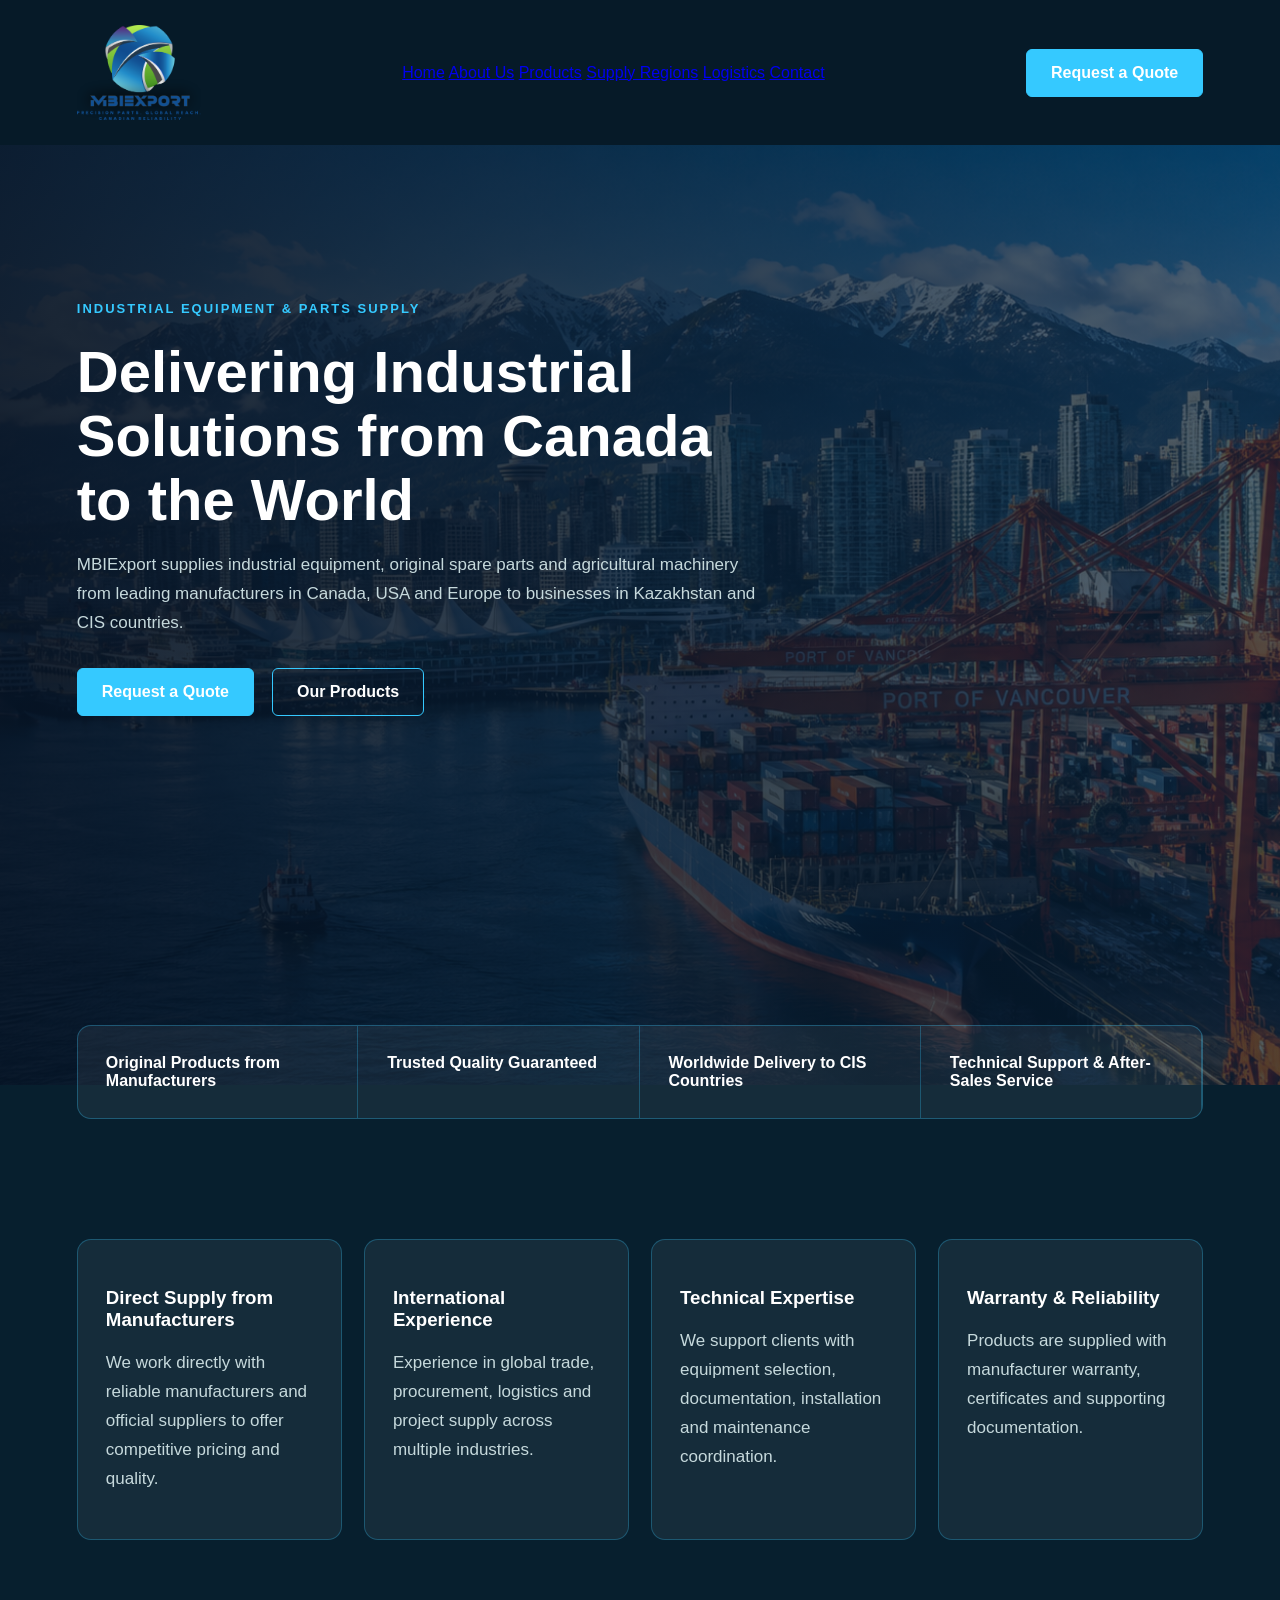
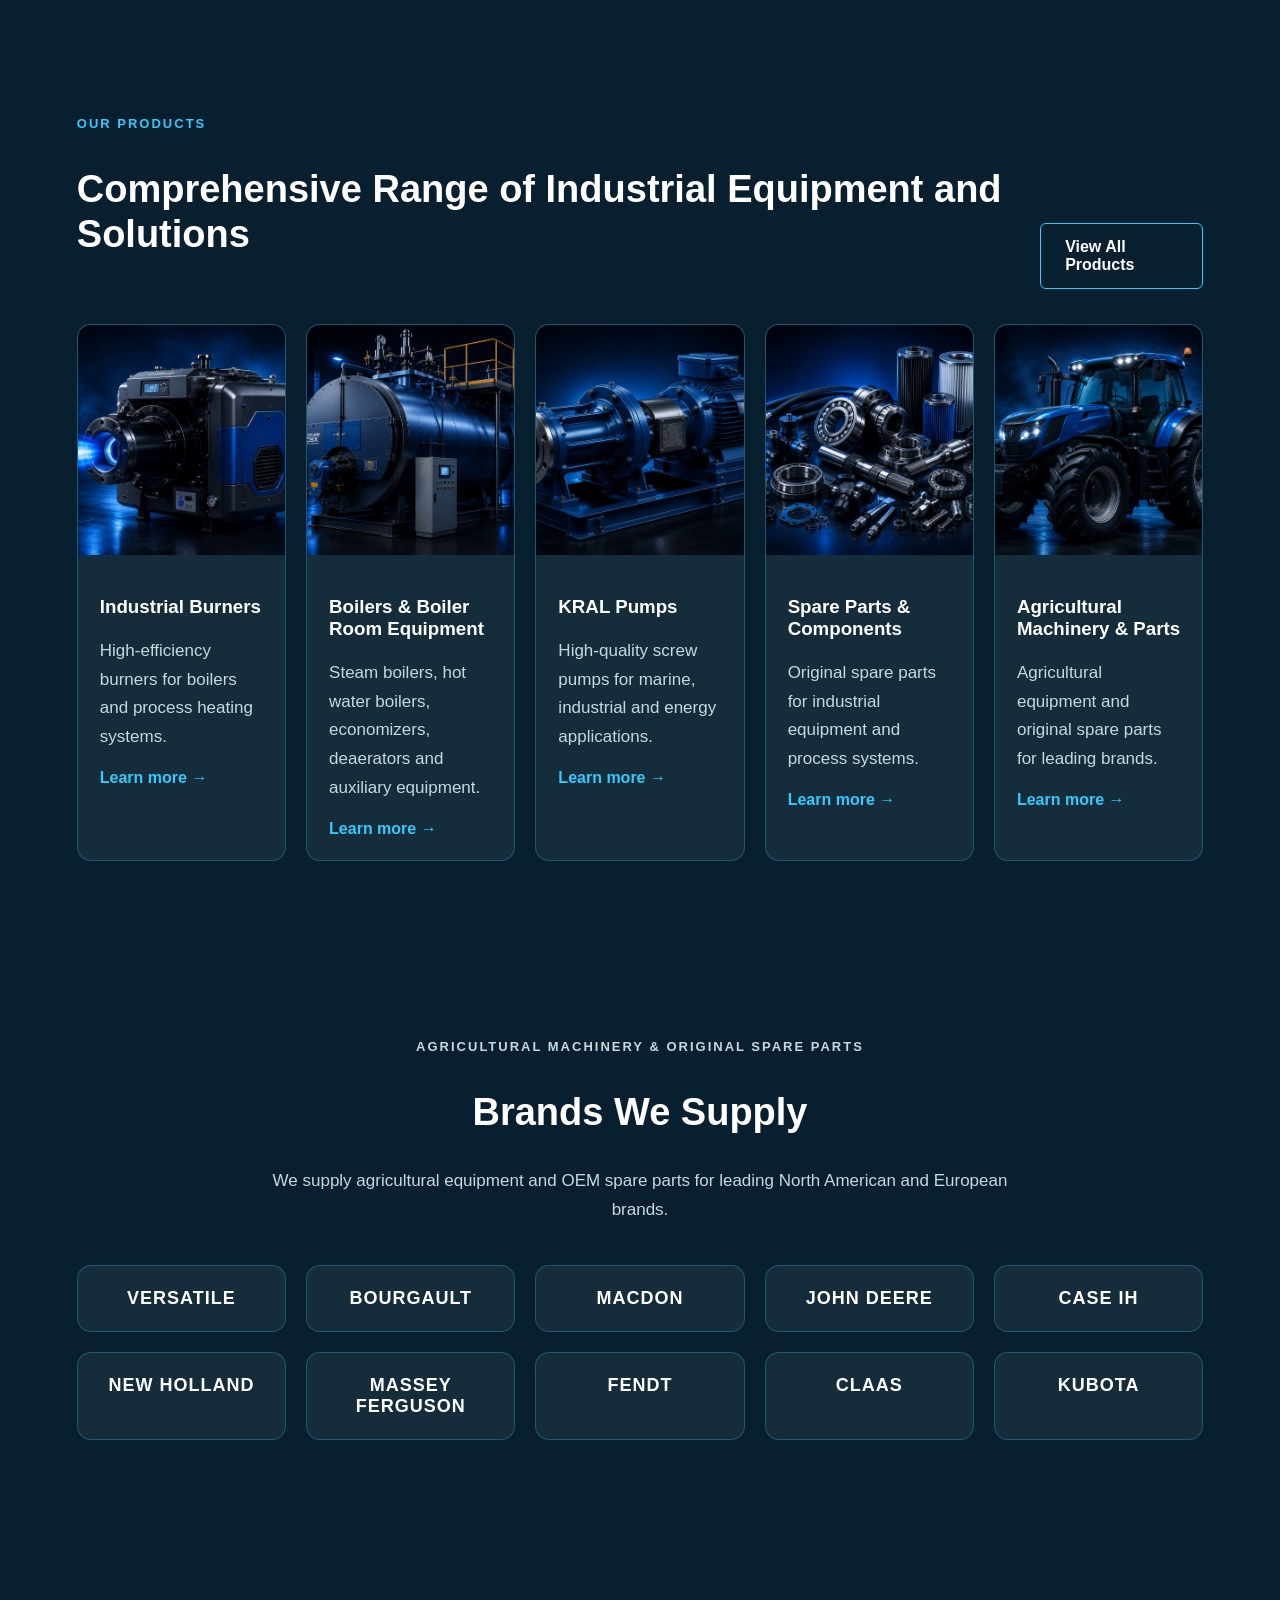
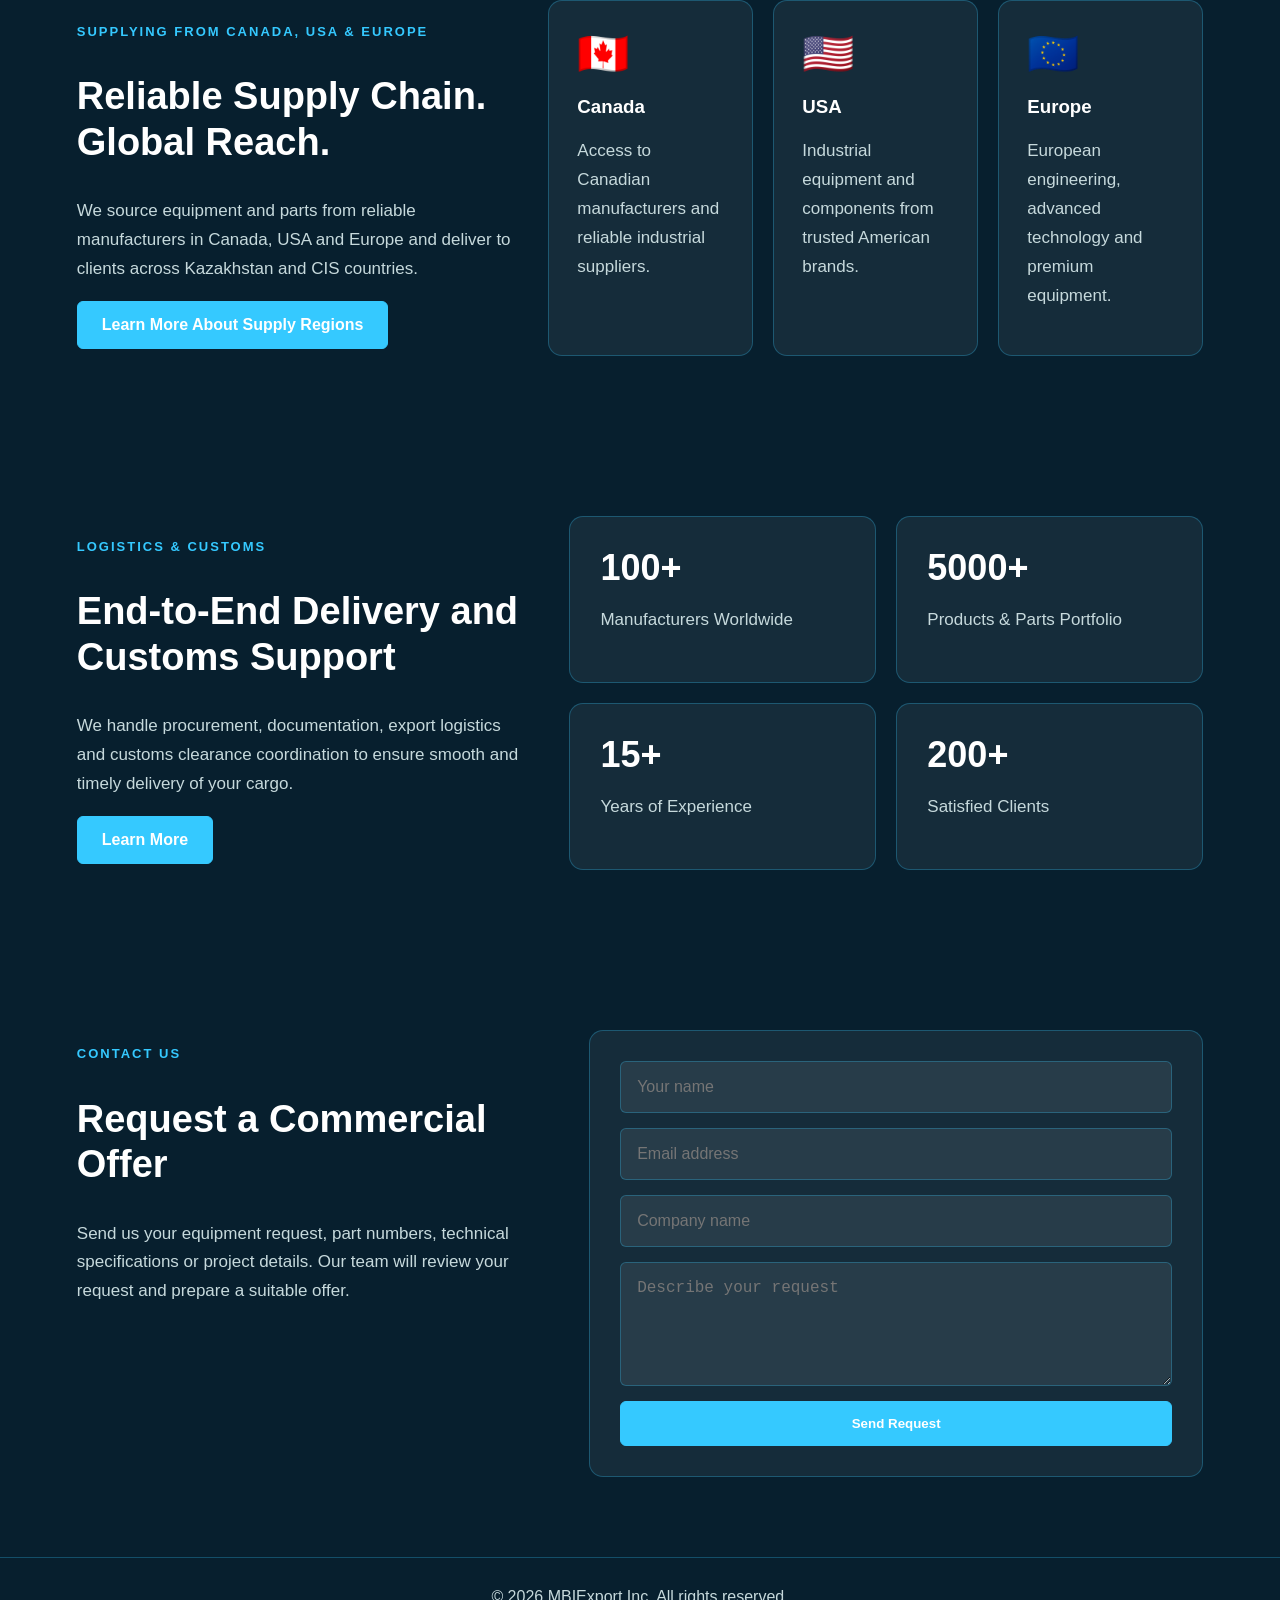
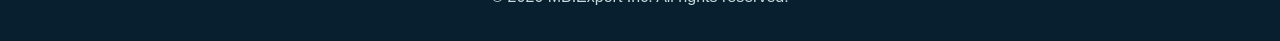
==== index.html @ 3929a017 "Update index.html" ====
<!DOCTYPE html>
<html lang="en">
<head>
  <meta charset="UTF-8" />
  <meta name="viewport" content="width=device-width, initial-scale=1.0" />
  <title>MBIExport | Industrial Equipment & Parts Supply</title>

  <style>
    body {
      margin: 0;
      font-family: Arial, sans-serif;
      background: #071F2E;
      color: white;
    }

    header {
      display: flex;
      justify-content: space-between;
      align-items: center;
      padding: 25px 6%;
      background: #061A28;
      position: sticky;
      top: 0;
      z-index: 10;
    }

    .logo {
      font-size: 26px;
      font-weight: bold;
      color: white;
      text-decoration: none;
    }

   .logo {
  display: flex;
  align-items: center;
  text-decoration: none;
}

.logo img {
  height: 95px;
  width: auto;
  display: block;
  transition: 0.3s ease;
}

.logo img:hover {
  transform: scale(1.03);
}

    nav a:hover {
      color: #35C9FF;
    }

    .btn {
      background: #35C9FF;
      color: white;
      padding: 14px 24px;
      border-radius: 6px;
      text-decoration: none;
      font-weight: bold;
      display: inline-block;
      border: 1px solid #35C9FF;
    }

    .btn-outline {
      background: transparent;
    }

    .hero {
      min-height: 720px;
      padding: 140px 6% 80px;
      background:
        linear-gradient(90deg, rgba(5,18,35,0.92), rgba(7,36,62,0.68)),
        url("vancouver-port.png");
      background-size: cover;
      background-position: center;
    }

    .hero-content {
      max-width: 680px;
    }

    .eyebrow {
      color: #35C9FF;
      text-transform: uppercase;
      letter-spacing: 2px;
      font-size: 13px;
      font-weight: bold;
    }

    h1 {
      font-size: 58px;
      line-height: 1.1;
      margin: 20px 0;
    }

    h2 {
      font-size: 38px;
      line-height: 1.2;
    }

    p {
      color: #c6d9dc;
      font-size: 17px;
      line-height: 1.7;
    }

    .hero-actions {
      margin-top: 30px;
      display: flex;
      gap: 18px;
    }

    .section {
      padding: 80px 6%;
      max-width: 1280px;
      margin: auto;
    }

    .trust-bar {
      display: grid;
      grid-template-columns: repeat(4, 1fr);
      gap: 1px;
      margin: -60px 6% 40px;
      border: 1px solid rgba(53,201,255,0.30);
      border-radius: 14px;
      overflow: hidden;
      background: rgba(255,255,255,0.06);
    }

    .trust-item {
      padding: 28px;
      font-weight: bold;
      border-right: 1px solid rgba(53,201,255,0.28);
    }

    .features {
      display: grid;
      grid-template-columns: repeat(4, 1fr);
      gap: 22px;
    }

    .card {
      background: rgba(255,255,255,0.06);
      border: 1px solid rgba(53,201,255,0.28);
      border-radius: 14px;
      padding: 28px;
    }

    .section-head {
      display: flex;
      justify-content: space-between;
      gap: 30px;
      align-items: end;
      margin-bottom: 35px;
    }

    .products {
      display: grid;
      grid-template-columns: repeat(5, 1fr);
      gap: 20px;
    }

    .product-card {
      background: rgba(255,255,255,0.06);
      border: 1px solid rgba(53,201,255,0.28);
      border-radius: 14px;
      overflow: hidden;
      transition: 0.35s ease;
    }

    .product-card:hover {
      transform: translateY(-8px);
      border-color: #35C9FF;
      box-shadow: 0 25px 60px rgba(53,201,255,0.18);
    }

    .product-card img {
      width: 100%;
      height: 230px;
      object-fit: cover;
      display: block;
      transition: 0.45s ease;
    }

    .product-card:hover img {
      transform: scale(1.05);
    }

    .product-card div {
      padding: 22px;
    }

    .product-card a {
      color: #35C9FF;
      text-decoration: none;
      font-weight: bold;
    }

    .supply {
      display: grid;
      grid-template-columns: 1fr 1.5fr;
      gap: 35px;
      align-items: center;
    }

    .regions {
      display: grid;
      grid-template-columns: repeat(3, 1fr);
      gap: 20px;
    }

    .region-card {
      min-height: 220px;
      background: rgba(255,255,255,0.06);
      border: 1px solid rgba(53,201,255,0.28);
      border-radius: 14px;
      padding: 28px;
    }

    .region-card span {
      font-size: 42px;
    }

    .logistics {
      display: grid;
      grid-template-columns: 1fr 1.4fr;
      gap: 40px;
      align-items: center;
    }

    .stats {
      display: grid;
      grid-template-columns: repeat(2, 1fr);
      gap: 20px;
    }

    .stats div {
      background: rgba(255,255,255,0.06);
      border: 1px solid rgba(53,201,255,0.28);
      border-radius: 14px;
      padding: 30px;
    }

    .stats strong {
      display: block;
      font-size: 36px;
      color: white;
    }

    .contact {
      display: grid;
      grid-template-columns: 1fr 1.3fr;
      gap: 40px;
    }

    form {
      background: rgba(255,255,255,0.06);
      border: 1px solid rgba(53,201,255,0.28);
      border-radius: 14px;
      padding: 30px;
      display: grid;
      gap: 15px;
    }

    input, textarea {
      width: 100%;
      padding: 16px;
      border-radius: 6px;
      border: 1px solid rgba(53,201,255,0.28);
      background: rgba(255,255,255,0.08);
      color: white;
      font-size: 16px;
      box-sizing: border-box;
    }

    footer {
      text-align: center;
      padding: 30px;
      border-top: 1px solid rgba(53,201,255,0.28);
      color: #c6d9dc;
    }


    /* Brands We Supply */
    .brands {
      text-align: center;
    }

    .brands p {
      max-width: 760px;
      margin: 15px auto 0;
      color: #c6d9dc;
    }

    .brand-grid {
      margin-top: 40px;
      display: grid;
      grid-template-columns: repeat(5, 1fr);
      gap: 20px;
    }

    .brand-item {
      padding: 22px;
      background: rgba(255,255,255,0.06);
      border: 1px solid rgba(53,201,255,0.28);
      border-radius: 14px;
      color: #ffffff;
      font-weight: bold;
      font-size: 18px;
      letter-spacing: 1px;
      transition: 0.3s ease;
    }

    .brand-item:hover {
      transform: translateY(-6px);
      border-color: #35C9FF;
      box-shadow: 0 15px 35px rgba(53,201,255,0.18);
    }

    @media (max-width: 1000px) {
      nav {
        display: none;
      }

      .trust-bar,
      .features,
      .products,
      .regions,
      .supply,
      .logistics,
      .contact,
      .brand-grid {
        grid-template-columns: 1fr;
      }

      h1 {
        font-size: 42px;
      }

      .section-head {
        display: block;
      }
    }
  </style>
</head>

<body>

<header>
  <a class="logo" href="#">
    <img src="logo.png" alt="MBIExport Logo">
  </a>

  <nav>
    <a href="#home">Home</a>
    <a href="#about">About Us</a>
    <a href="#products">Products</a>
    <a href="#supply">Supply Regions</a>
    <a href="#logistics">Logistics</a>
    <a href="#contact">Contact</a>
  </nav>

  <a class="btn" href="#contact">Request a Quote</a>
</header>

<section id="home" class="hero">
  <div class="hero-content">
    <p class="eyebrow">Industrial Equipment & Parts Supply</p>
    <h1>Delivering Industrial Solutions from Canada to the World</h1>
    <p>
      MBIExport supplies industrial equipment, original spare parts and agricultural machinery
      from leading manufacturers in Canada, USA and Europe to businesses in Kazakhstan and CIS countries.
    </p>

    <div class="hero-actions">
      <a class="btn" href="#contact">Request a Quote</a>
      <a class="btn btn-outline" href="#products">Our Products</a>
    </div>
  </div>
</section>

<div class="trust-bar">
  <div class="trust-item">Original Products from Manufacturers</div>
  <div class="trust-item">Trusted Quality Guaranteed</div>
  <div class="trust-item">Worldwide Delivery to CIS Countries</div>
  <div class="trust-item">Technical Support & After-Sales Service</div>
</div>

<section id="about" class="section features">
  <div class="card">
    <h3>Direct Supply from Manufacturers</h3>
    <p>We work directly with reliable manufacturers and official suppliers to offer competitive pricing and quality.</p>
  </div>

  <div class="card">
    <h3>International Experience</h3>
    <p>Experience in global trade, procurement, logistics and project supply across multiple industries.</p>
  </div>

  <div class="card">
    <h3>Technical Expertise</h3>
    <p>We support clients with equipment selection, documentation, installation and maintenance coordination.</p>
  </div>

  <div class="card">
    <h3>Warranty & Reliability</h3>
    <p>Products are supplied with manufacturer warranty, certificates and supporting documentation.</p>
  </div>
</section>

<section id="products" class="section">
  <div class="section-head">
    <div>
      <p class="eyebrow">Our Products</p>
      <h2>Comprehensive Range of Industrial Equipment and Solutions</h2>
    </div>
    <a class="btn btn-outline" href="#contact">View All Products</a>
  </div>

  <div class="products">
    <div class="product-card">
      <img src="burners.png" alt="Industrial Burners">
      <div>
        <h3>Industrial Burners</h3>
        <p>High-efficiency burners for boilers and process heating systems.</p>
        <a href="#contact">Learn more →</a>
      </div>
    </div>

    <div class="product-card">
      <img src="boilers.png" alt="Boilers and Boiler Room Equipment">
      <div>
        <h3>Boilers & Boiler Room Equipment</h3>
        <p>Steam boilers, hot water boilers, economizers, deaerators and auxiliary equipment.</p>
        <a href="#contact">Learn more →</a>
      </div>
    </div>

    <div class="product-card">
      <img src="kral-pumps.png" alt="KRAL Pumps">
      <div>
        <h3>KRAL Pumps</h3>
        <p>High-quality screw pumps for marine, industrial and energy applications.</p>
        <a href="#contact">Learn more →</a>
      </div>
    </div>

    <div class="product-card">
      <img src="spare-parts.png" alt="Spare Parts and Components">
      <div>
        <h3>Spare Parts & Components</h3>
        <p>Original spare parts for industrial equipment and process systems.</p>
        <a href="#contact">Learn more →</a>
      </div>
    </div>

    <div class="product-card">
      <img src="agriculture.png" alt="Agricultural Machinery and Parts">
      <div>
        <h3>Agricultural Machinery & Parts</h3>
        <p>Agricultural equipment and original spare parts for leading brands.</p>
        <a href="#contact">Learn more →</a>
      </div>
    </div>
  </div>
</section>


<section class="section brands" id="brands">
  <p class="eyebrow">Agricultural Machinery & Original Spare Parts</p>
  <h2>Brands We Supply</h2>
  <p>
    We supply agricultural equipment and OEM spare parts for leading North American and European brands.
  </p>

  <div class="brand-grid">
    <div class="brand-item">VERSATILE</div>
    <div class="brand-item">BOURGAULT</div>
    <div class="brand-item">MACDON</div>
    <div class="brand-item">JOHN DEERE</div>
    <div class="brand-item">CASE IH</div>
    <div class="brand-item">NEW HOLLAND</div>
    <div class="brand-item">MASSEY FERGUSON</div>
    <div class="brand-item">FENDT</div>
    <div class="brand-item">CLAAS</div>
    <div class="brand-item">KUBOTA</div>
  </div>
</section>

<section id="supply" class="section supply">
  <div>
    <p class="eyebrow">Supplying from Canada, USA & Europe</p>
    <h2>Reliable Supply Chain. Global Reach.</h2>
    <p>
      We source equipment and parts from reliable manufacturers in Canada, USA and Europe
      and deliver to clients across Kazakhstan and CIS countries.
    </p>
    <a class="btn" href="#contact">Learn More About Supply Regions</a>
  </div>

  <div class="regions">
    <div class="region-card">
      <span>🇨🇦</span>
      <h3>Canada</h3>
      <p>Access to Canadian manufacturers and reliable industrial suppliers.</p>
    </div>

    <div class="region-card">
      <span>🇺🇸</span>
      <h3>USA</h3>
      <p>Industrial equipment and components from trusted American brands.</p>
    </div>

    <div class="region-card">
      <span>🇪🇺</span>
      <h3>Europe</h3>
      <p>European engineering, advanced technology and premium equipment.</p>
    </div>
  </div>
</section>

<section id="logistics" class="section logistics">
  <div>
    <p class="eyebrow">Logistics & Customs</p>
    <h2>End-to-End Delivery and Customs Support</h2>
    <p>
      We handle procurement, documentation, export logistics and customs clearance coordination
      to ensure smooth and timely delivery of your cargo.
    </p>
    <a class="btn" href="#contact">Learn More</a>
  </div>

  <div class="stats">
    <div><strong>100+</strong><p>Manufacturers Worldwide</p></div>
    <div><strong>5000+</strong><p>Products & Parts Portfolio</p></div>
    <div><strong>15+</strong><p>Years of Experience</p></div>
    <div><strong>200+</strong><p>Satisfied Clients</p></div>
  </div>
</section>

<section id="contact" class="section contact">
  <div>
    <p class="eyebrow">Contact Us</p>
    <h2>Request a Commercial Offer</h2>
    <p>
      Send us your equipment request, part numbers, technical specifications or project details.
      Our team will review your request and prepare a suitable offer.
    </p>
  </div>

  <form>
    <input type="text" placeholder="Your name" required>
    <input type="email" placeholder="Email address" required>
    <input type="text" placeholder="Company name">
    <textarea placeholder="Describe your request" rows="5"></textarea>
    <button class="btn" type="submit">Send Request</button>
  </form>
</section>

<footer>
  © 2026 MBIExport Inc. All rights reserved.
</footer>

</body>
</html>
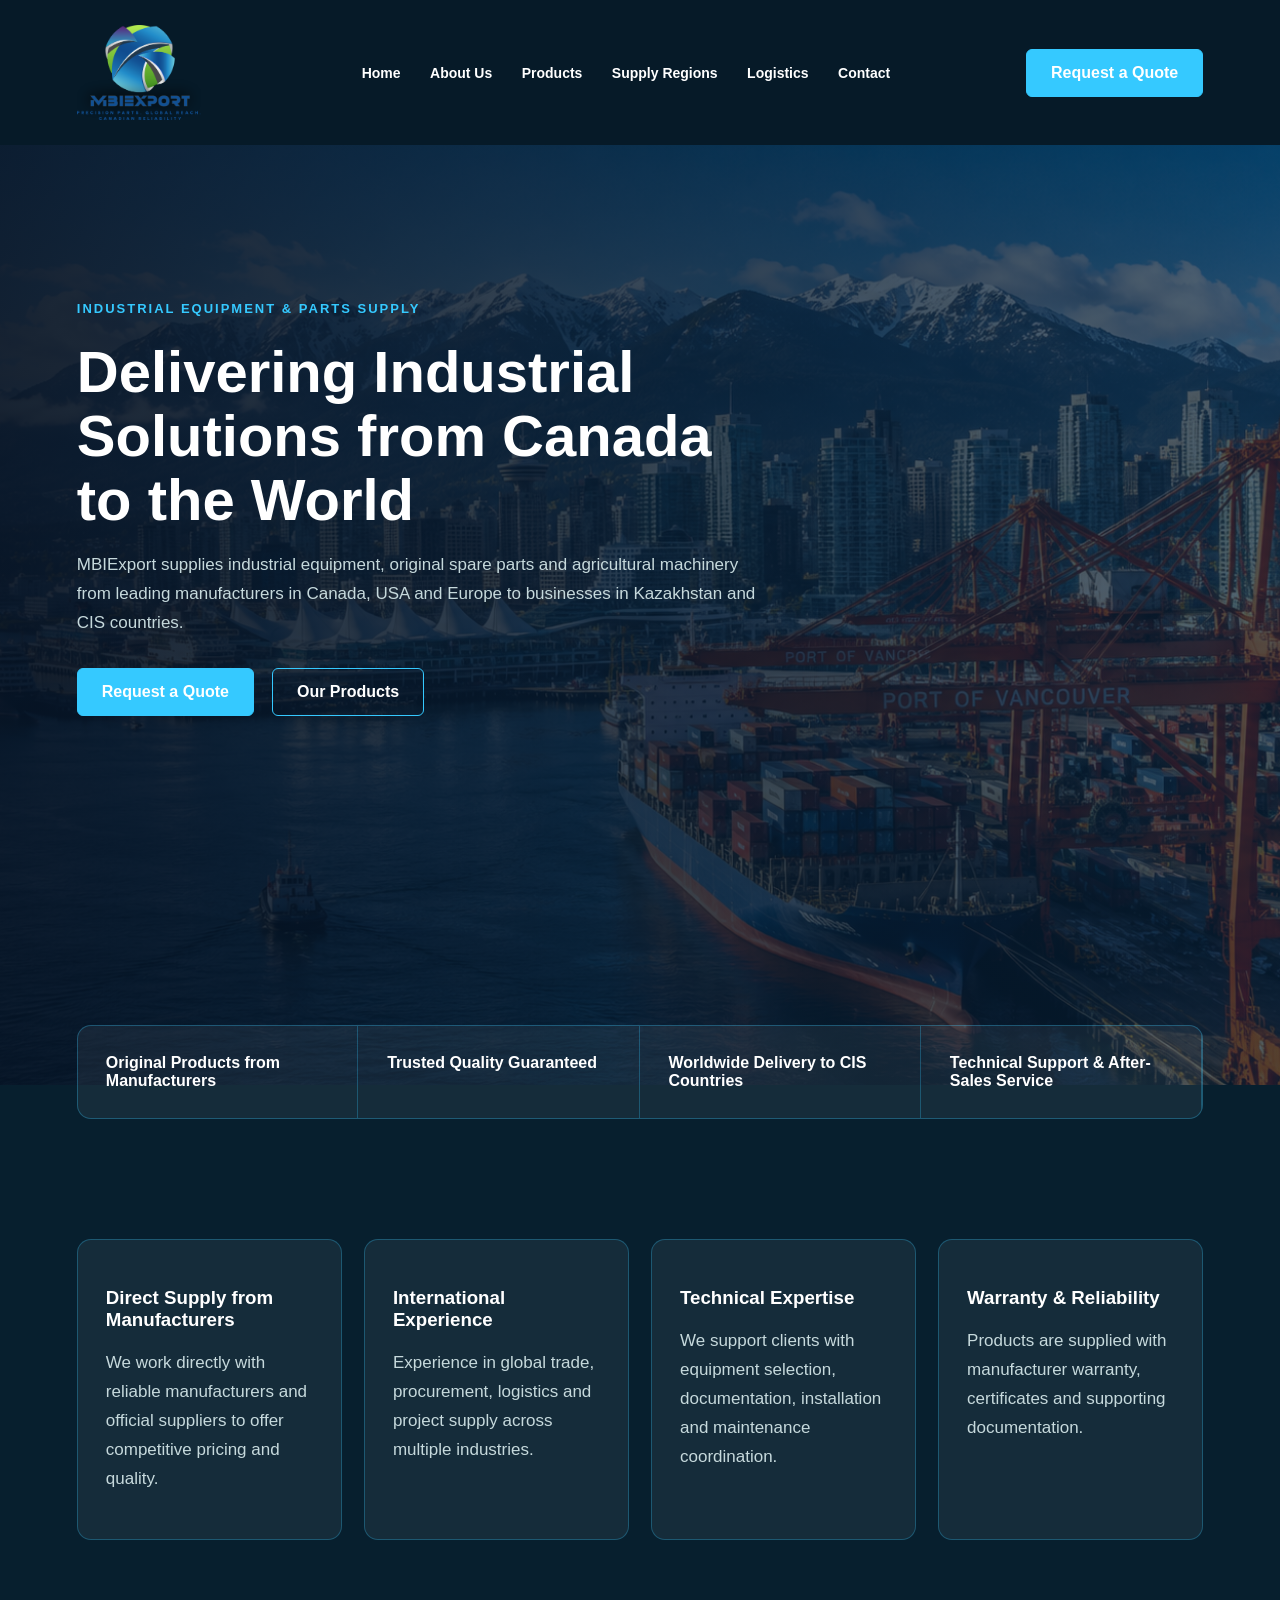
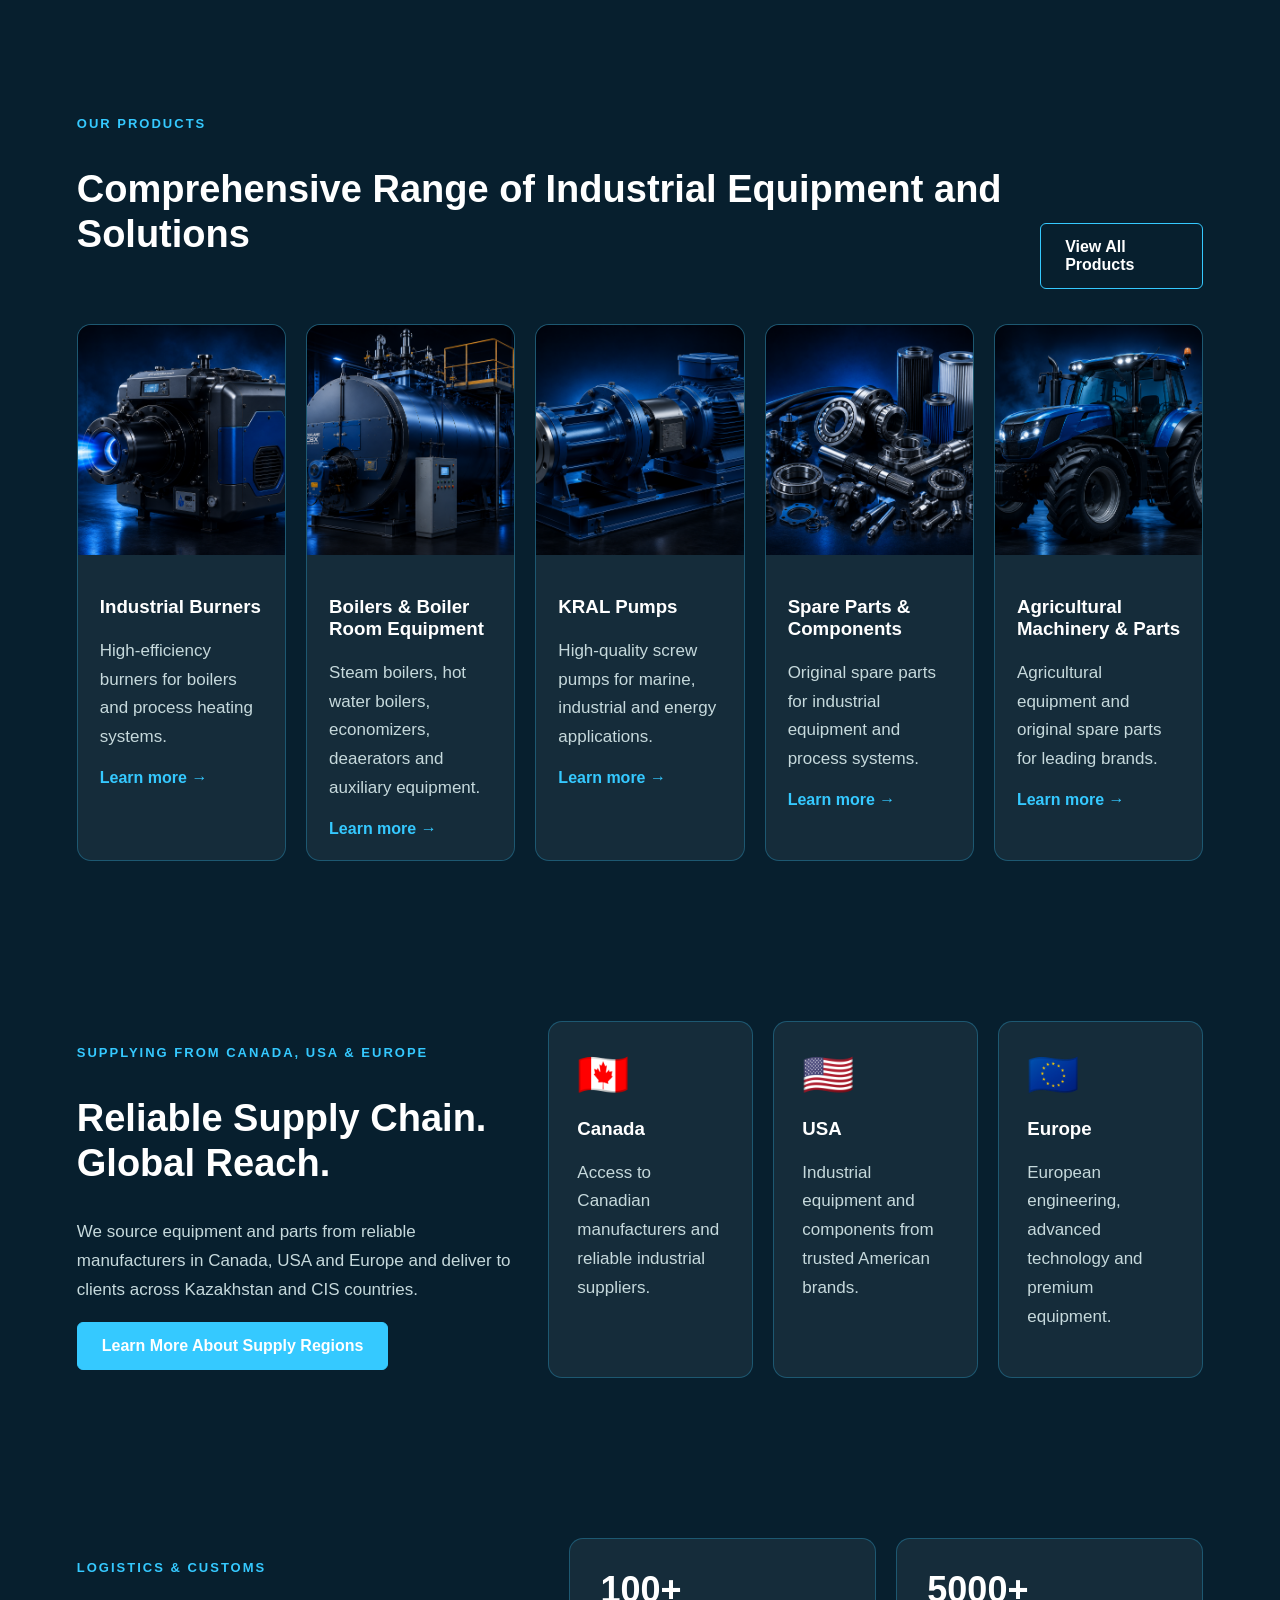
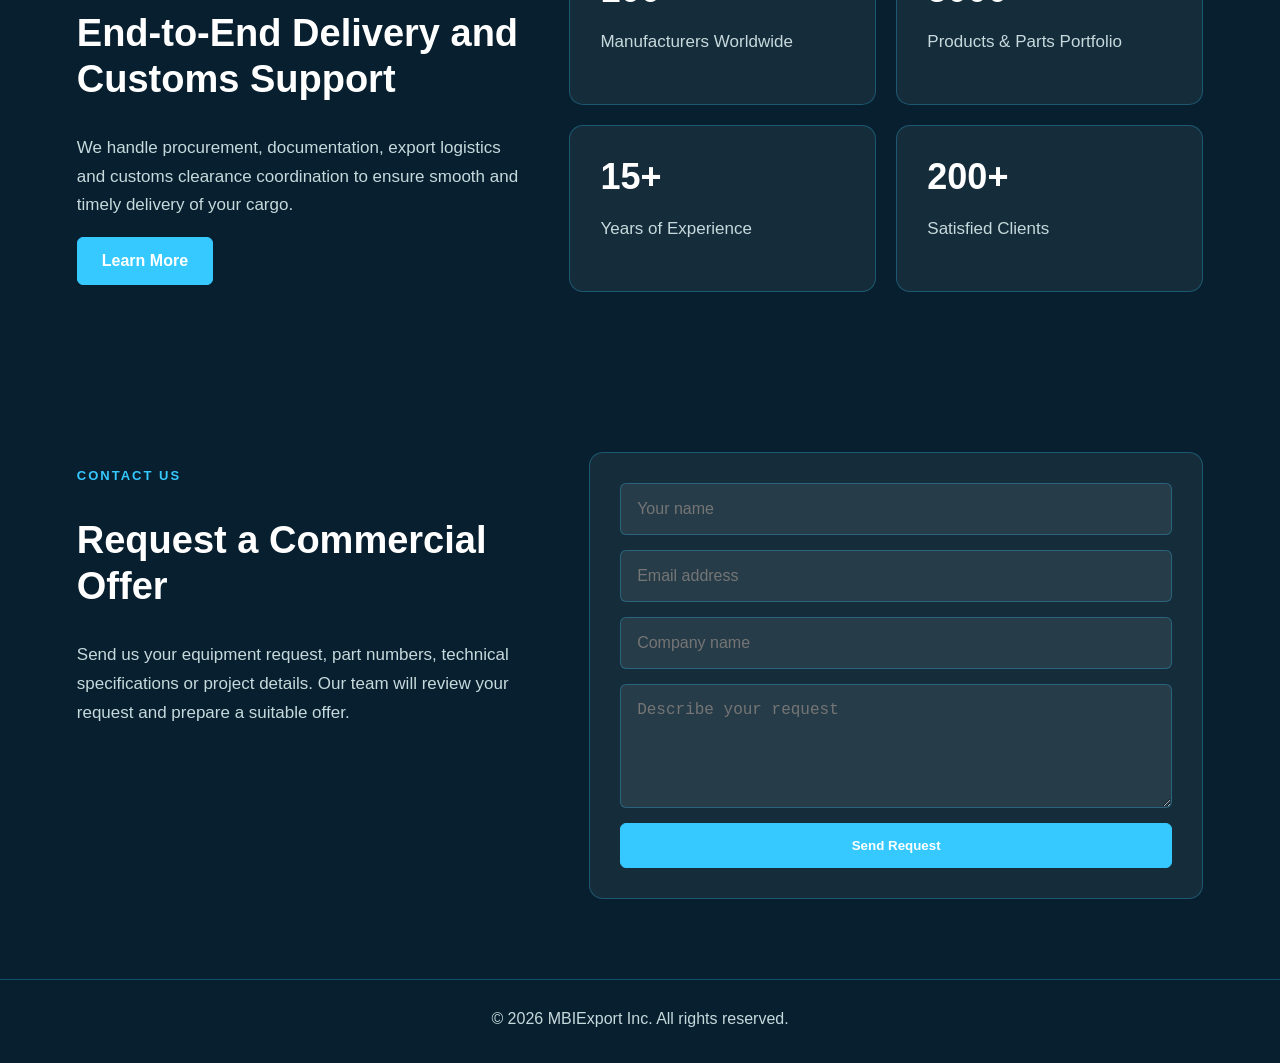
==== commit b2233c64: "Update index.html" ====
--- a/index.html
+++ b/index.html
@@ -48,6 +48,14 @@
   transform: scale(1.03);
 }
 
+    nav a {
+      color: white;
+      text-decoration: none;
+      margin-left: 25px;
+      font-size: 14px;
+      font-weight: bold;
+    }
+
     nav a:hover {
       color: #35C9FF;
     }
@@ -281,44 +289,6 @@
       border-top: 1px solid rgba(53,201,255,0.28);
       color: #c6d9dc;
     }
-
-
-    /* Brands We Supply */
-    .brands {
-      text-align: center;
-    }
-
-    .brands p {
-      max-width: 760px;
-      margin: 15px auto 0;
-      color: #c6d9dc;
-    }
-
-    .brand-grid {
-      margin-top: 40px;
-      display: grid;
-      grid-template-columns: repeat(5, 1fr);
-      gap: 20px;
-    }
-
-    .brand-item {
-      padding: 22px;
-      background: rgba(255,255,255,0.06);
-      border: 1px solid rgba(53,201,255,0.28);
-      border-radius: 14px;
-      color: #ffffff;
-      font-weight: bold;
-      font-size: 18px;
-      letter-spacing: 1px;
-      transition: 0.3s ease;
-    }
-
-    .brand-item:hover {
-      transform: translateY(-6px);
-      border-color: #35C9FF;
-      box-shadow: 0 15px 35px rgba(53,201,255,0.18);
-    }
-
     @media (max-width: 1000px) {
       nav {
         display: none;
@@ -330,8 +300,7 @@
       .regions,
       .supply,
       .logistics,
-      .contact,
-      .brand-grid {
+      .contact {
         grid-template-columns: 1fr;
       }
 
@@ -349,7 +318,7 @@
 <body>
 
 <header>
-  <a class="logo" href="#">
+  <a class="logo" href="index.html">
     <img src="logo.png" alt="MBIExport Logo">
   </a>
 
@@ -425,7 +394,7 @@
       <div>
         <h3>Industrial Burners</h3>
         <p>High-efficiency burners for boilers and process heating systems.</p>
-        <a href="#contact">Learn more →</a>
+        <a href="burners.html">Learn more →</a>
       </div>
     </div>
 
@@ -434,7 +403,7 @@
       <div>
         <h3>Boilers & Boiler Room Equipment</h3>
         <p>Steam boilers, hot water boilers, economizers, deaerators and auxiliary equipment.</p>
-        <a href="#contact">Learn more →</a>
+        <a href="boilers.html">Learn more →</a>
       </div>
     </div>
 
@@ -443,7 +412,7 @@
       <div>
         <h3>KRAL Pumps</h3>
         <p>High-quality screw pumps for marine, industrial and energy applications.</p>
-        <a href="#contact">Learn more →</a>
+        <a href="kral-pumps.html">Learn more →</a>
       </div>
     </div>
 
@@ -452,7 +421,7 @@
       <div>
         <h3>Spare Parts & Components</h3>
         <p>Original spare parts for industrial equipment and process systems.</p>
-        <a href="#contact">Learn more →</a>
+        <a href="spare-parts.html">Learn more →</a>
       </div>
     </div>
 
@@ -461,33 +430,12 @@
       <div>
         <h3>Agricultural Machinery & Parts</h3>
         <p>Agricultural equipment and original spare parts for leading brands.</p>
-        <a href="#contact">Learn more →</a>
+        <a href="agriculture.html">Learn more →</a>
       </div>
     </div>
   </div>
 </section>
 
-
-<section class="section brands" id="brands">
-  <p class="eyebrow">Agricultural Machinery & Original Spare Parts</p>
-  <h2>Brands We Supply</h2>
-  <p>
-    We supply agricultural equipment and OEM spare parts for leading North American and European brands.
-  </p>
-
-  <div class="brand-grid">
-    <div class="brand-item">VERSATILE</div>
-    <div class="brand-item">BOURGAULT</div>
-    <div class="brand-item">MACDON</div>
-    <div class="brand-item">JOHN DEERE</div>
-    <div class="brand-item">CASE IH</div>
-    <div class="brand-item">NEW HOLLAND</div>
-    <div class="brand-item">MASSEY FERGUSON</div>
-    <div class="brand-item">FENDT</div>
-    <div class="brand-item">CLAAS</div>
-    <div class="brand-item">KUBOTA</div>
-  </div>
-</section>
 
 <section id="supply" class="section supply">
   <div>
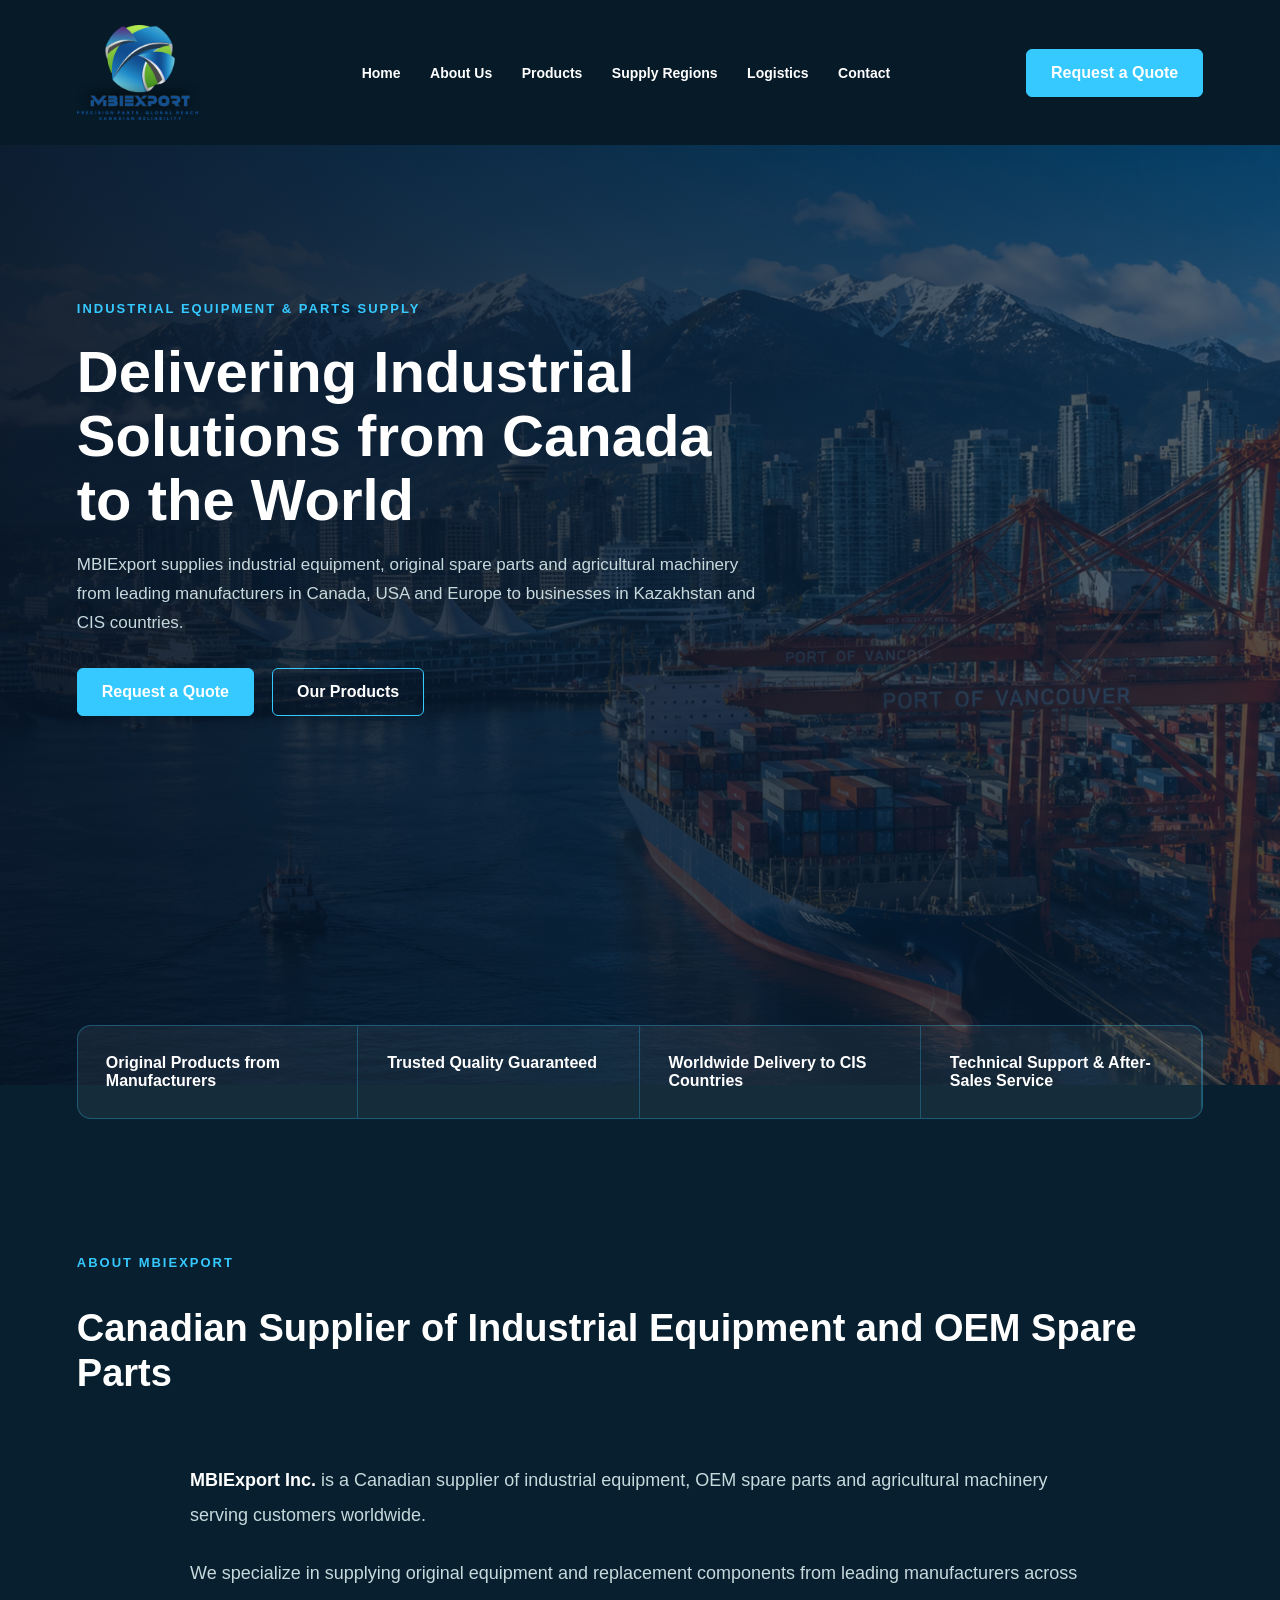
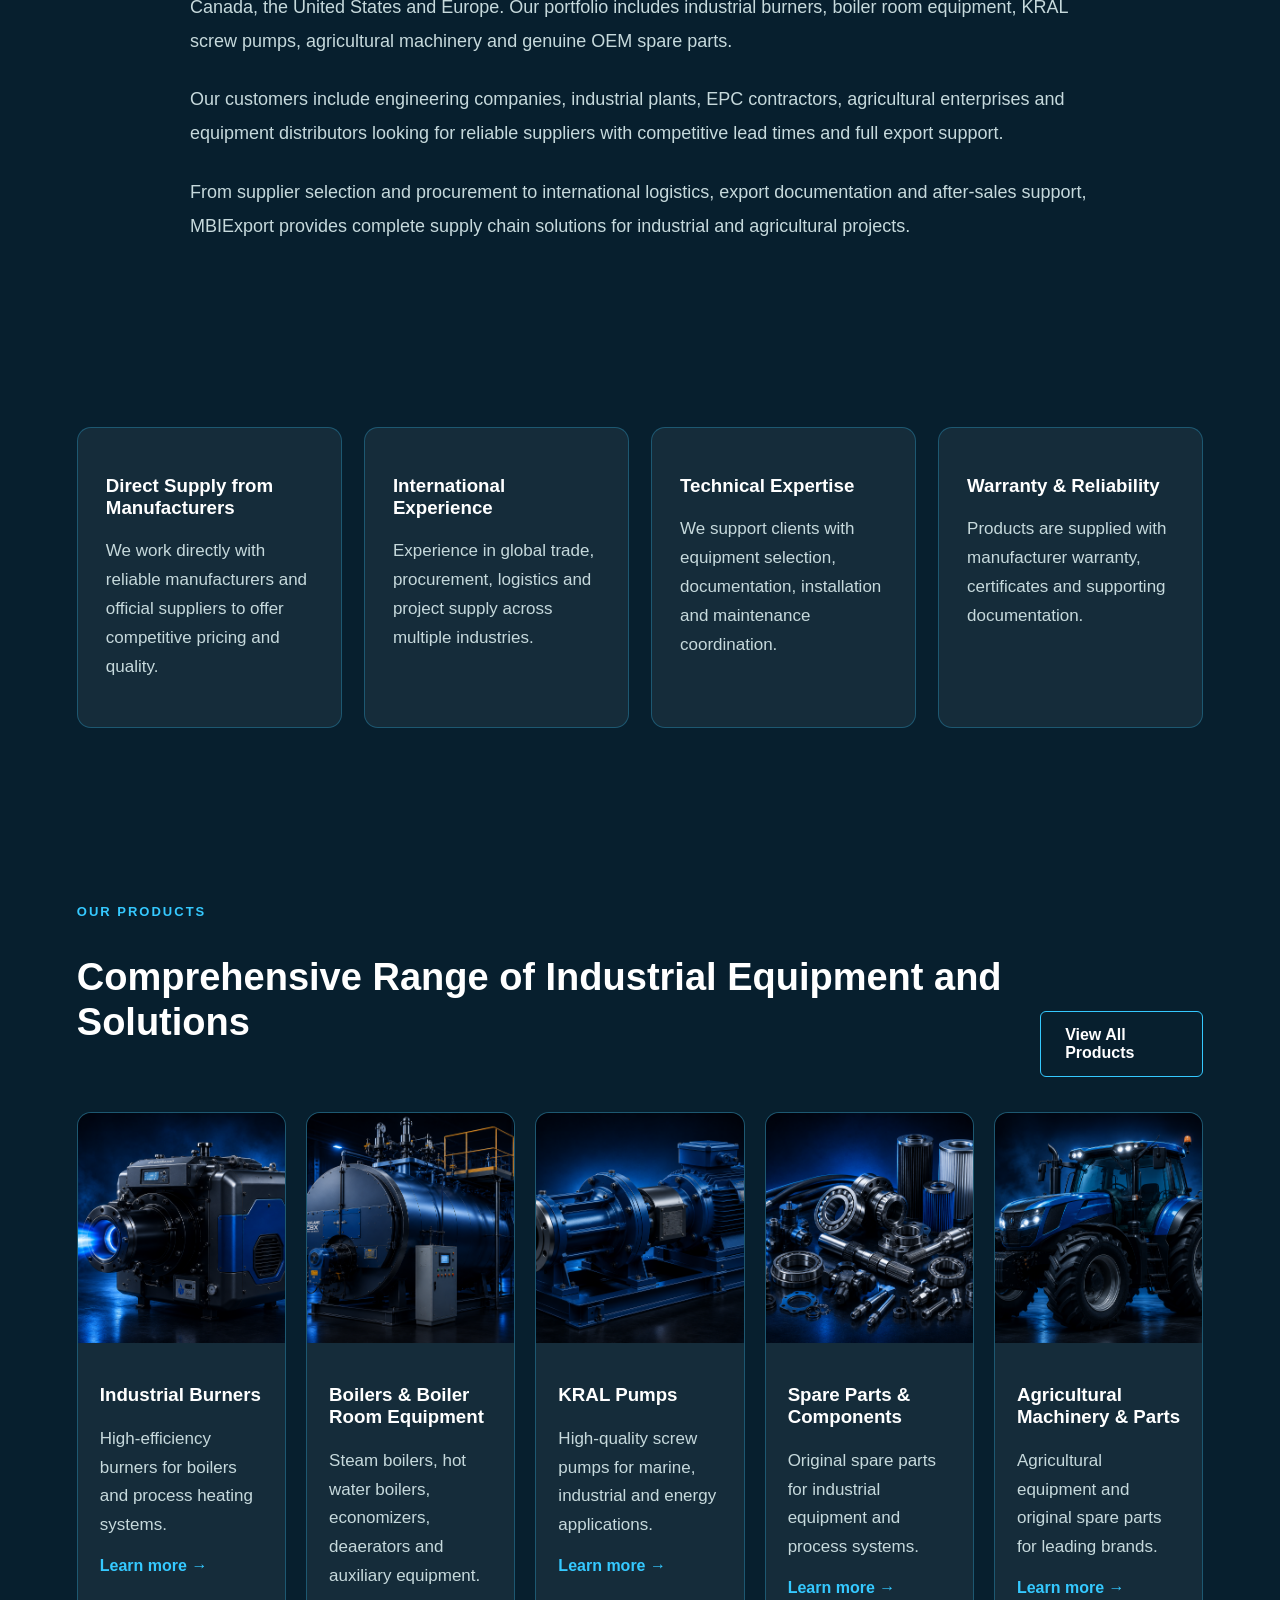
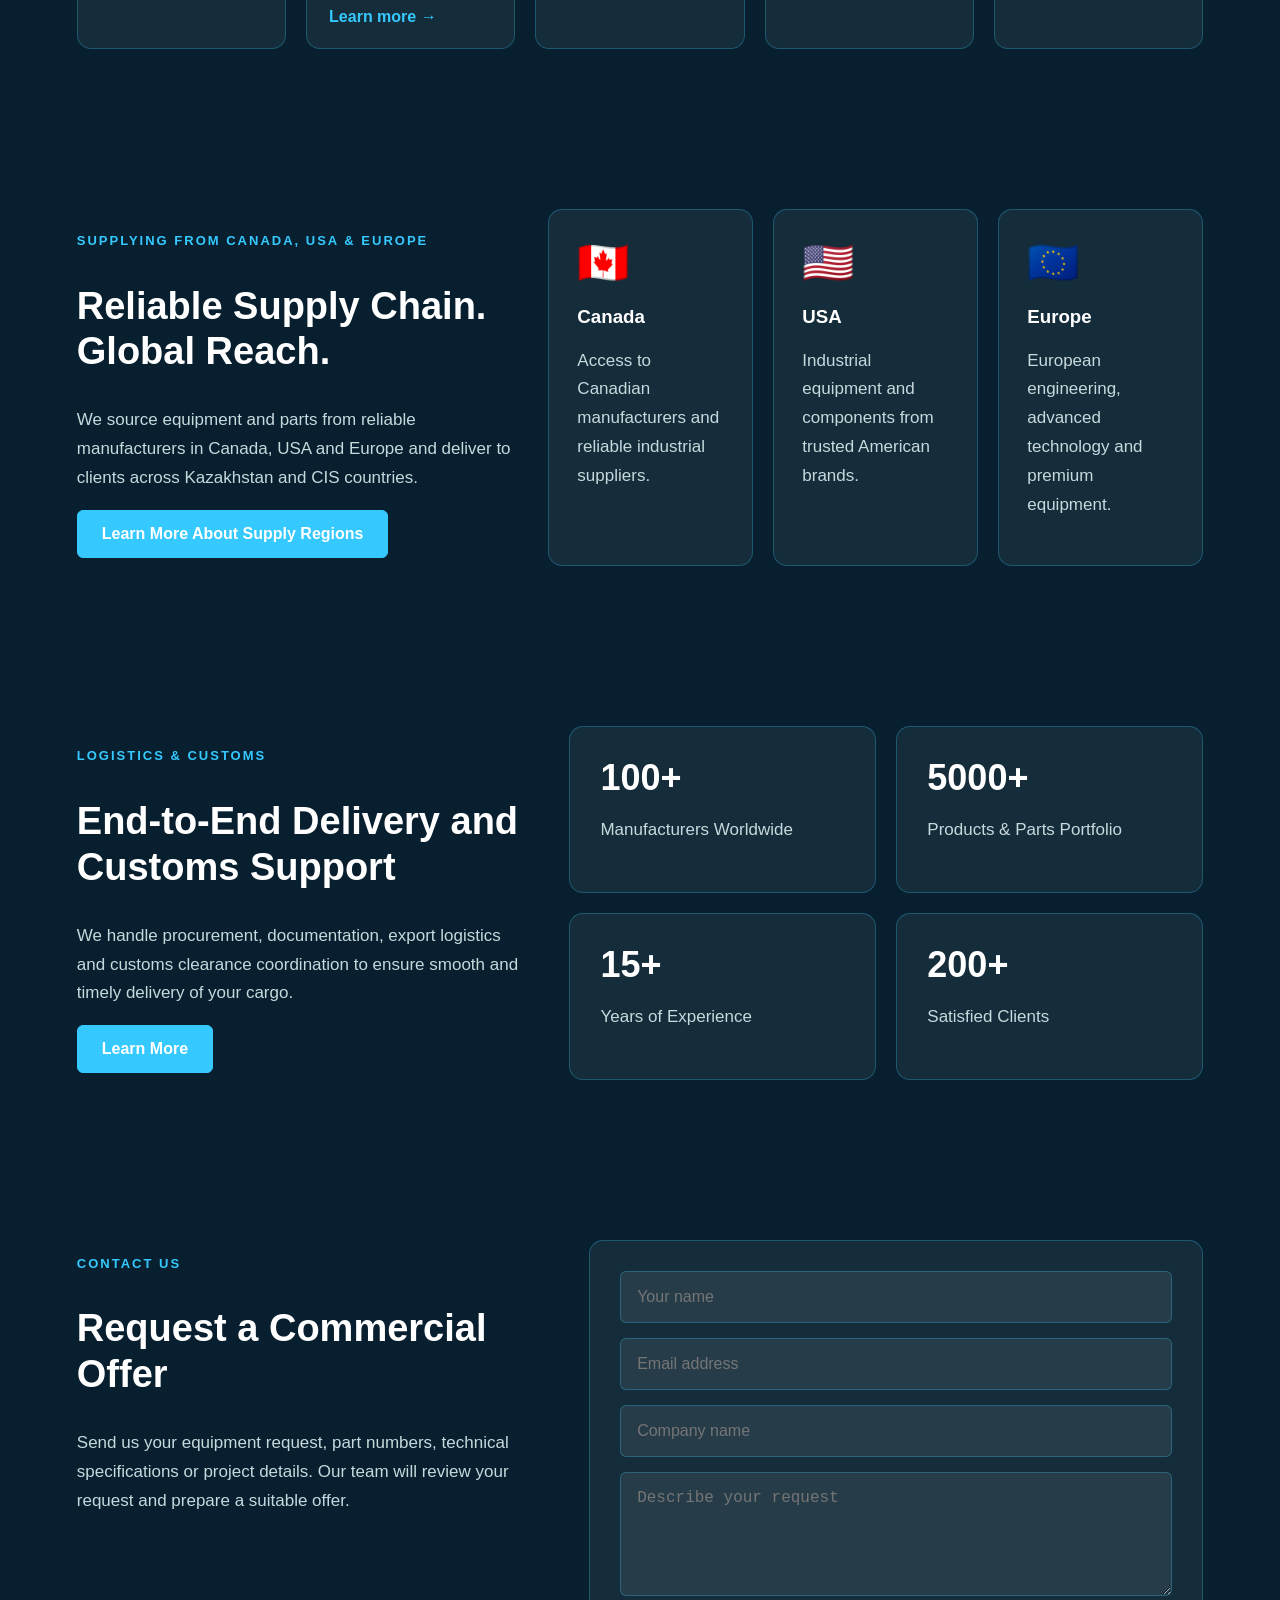
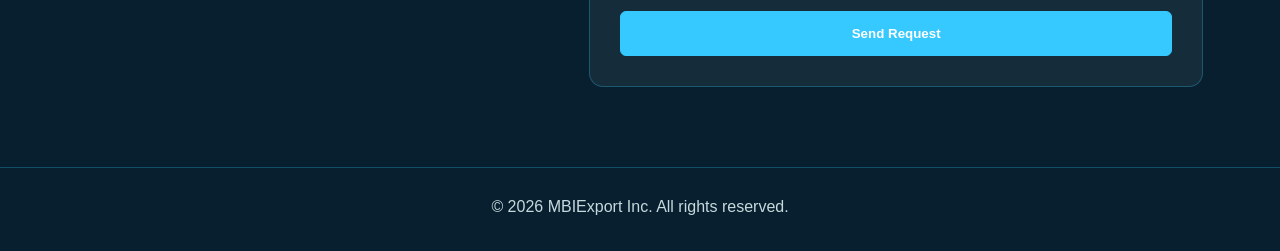
==== commit a9cefdb0: "Update index.html" ====
--- a/index.html
+++ b/index.html
@@ -3,7 +3,31 @@
 <head>
   <meta charset="UTF-8" />
   <meta name="viewport" content="width=device-width, initial-scale=1.0" />
-  <title>MBIExport | Industrial Equipment & Parts Supply</title>
+
+  <title>MBIExport Inc. | Industrial Equipment, Agricultural Machinery & Original Spare Parts</title>
+
+  <meta name="description" content="MBIExport Inc. is a Canadian supplier of industrial equipment, original spare parts, industrial burners, boilers, KRAL pumps and agricultural machinery. Worldwide delivery to Kazakhstan and CIS countries.">
+
+  <meta name="keywords" content="industrial equipment supplier, original spare parts, industrial burners, boilers, KRAL pumps, agricultural machinery, OEM parts, Canada export, Kazakhstan supply, CIS countries, MBIExport">
+
+  <meta name="author" content="MBIExport Inc.">
+  <meta name="robots" content="index, follow">
+
+  <link rel="canonical" href="https://mbiexport.com/">
+  <link rel="icon" href="logo.png">
+
+  <meta property="og:title" content="MBIExport Inc. | Industrial Equipment & Original Spare Parts">
+  <meta property="og:description" content="Canadian supplier of industrial equipment, burners, boilers, KRAL pumps, agricultural machinery and OEM spare parts.">
+  <meta property="og:image" content="https://mbiexport.com/logo.png">
+  <meta property="og:url" content="https://mbiexport.com/">
+  <meta property="og:type" content="website">
+  <meta property="og:site_name" content="MBIExport Inc.">
+
+  <meta name="twitter:card" content="summary_large_image">
+  <meta name="twitter:title" content="MBIExport Inc. | Industrial Equipment & Original Spare Parts">
+  <meta name="twitter:description" content="Canadian supplier of industrial equipment, burners, boilers, KRAL pumps, agricultural machinery and OEM spare parts.">
+  <meta name="twitter:image" content="https://mbiexport.com/logo.png">
+
 
   <style>
     body {
@@ -289,6 +313,23 @@
       border-top: 1px solid rgba(53,201,255,0.28);
       color: #c6d9dc;
     }
+
+    .about-company {
+      max-width: 900px;
+      margin: auto;
+    }
+
+    .about-company p {
+      font-size: 18px;
+      line-height: 1.9;
+      color: #c6d9dc;
+      margin-bottom: 24px;
+    }
+
+    .about-company strong {
+      color: #ffffff;
+    }
+
     @media (max-width: 1000px) {
       nav {
         display: none;
@@ -357,6 +398,43 @@
   <div class="trust-item">Technical Support & After-Sales Service</div>
 </div>
 
+
+<section class="section">
+  <div class="section-head">
+    <div>
+      <p class="eyebrow">About MBIExport</p>
+      <h2>Canadian Supplier of Industrial Equipment and OEM Spare Parts</h2>
+    </div>
+  </div>
+
+  <div class="about-company">
+    <p>
+      <strong>MBIExport Inc.</strong> is a Canadian supplier of industrial equipment,
+      OEM spare parts and agricultural machinery serving customers worldwide.
+    </p>
+
+    <p>
+      We specialize in supplying original equipment and replacement components
+      from leading manufacturers across Canada, the United States and Europe.
+      Our portfolio includes industrial burners, boiler room equipment,
+      KRAL screw pumps, agricultural machinery and genuine OEM spare parts.
+    </p>
+
+    <p>
+      Our customers include engineering companies, industrial plants,
+      EPC contractors, agricultural enterprises and equipment distributors
+      looking for reliable suppliers with competitive lead times and full
+      export support.
+    </p>
+
+    <p>
+      From supplier selection and procurement to international logistics,
+      export documentation and after-sales support, MBIExport provides complete
+      supply chain solutions for industrial and agricultural projects.
+    </p>
+  </div>
+</section>
+
 <section id="about" class="section features">
   <div class="card">
     <h3>Direct Supply from Manufacturers</h3>
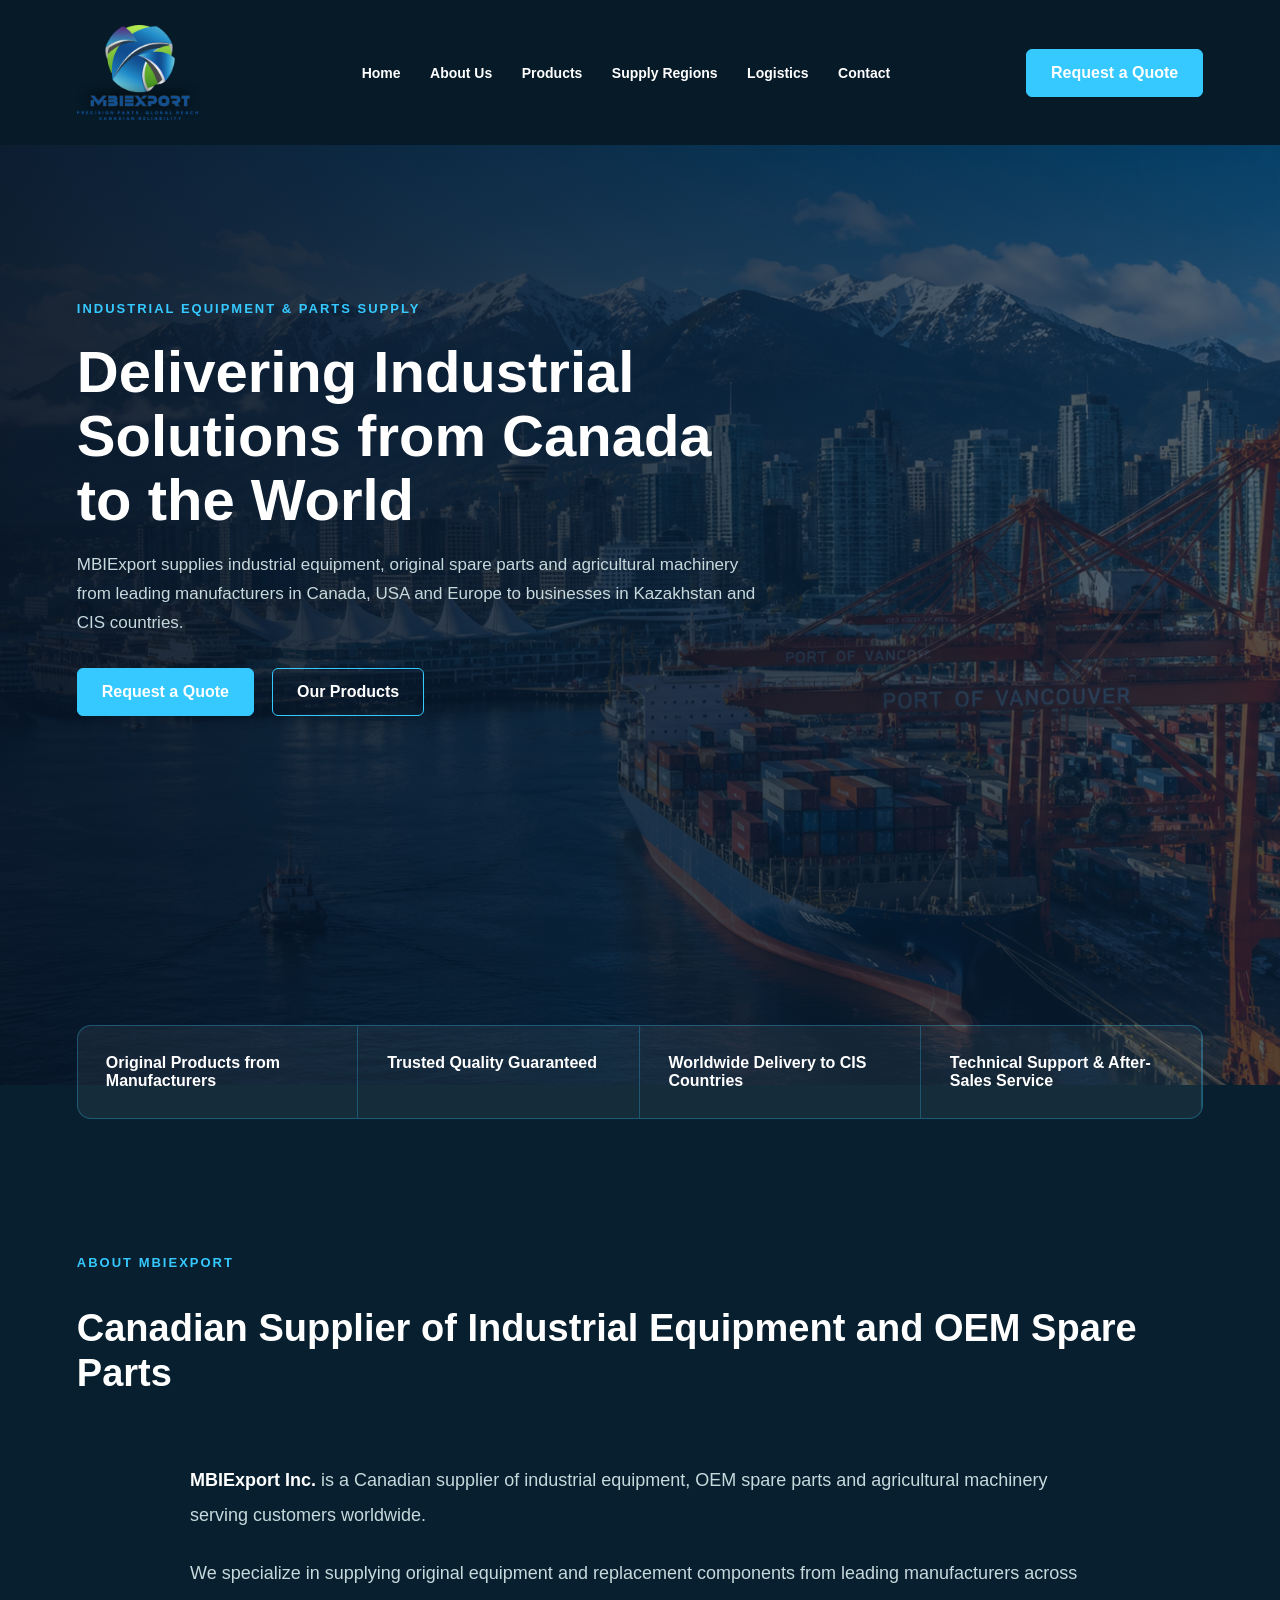
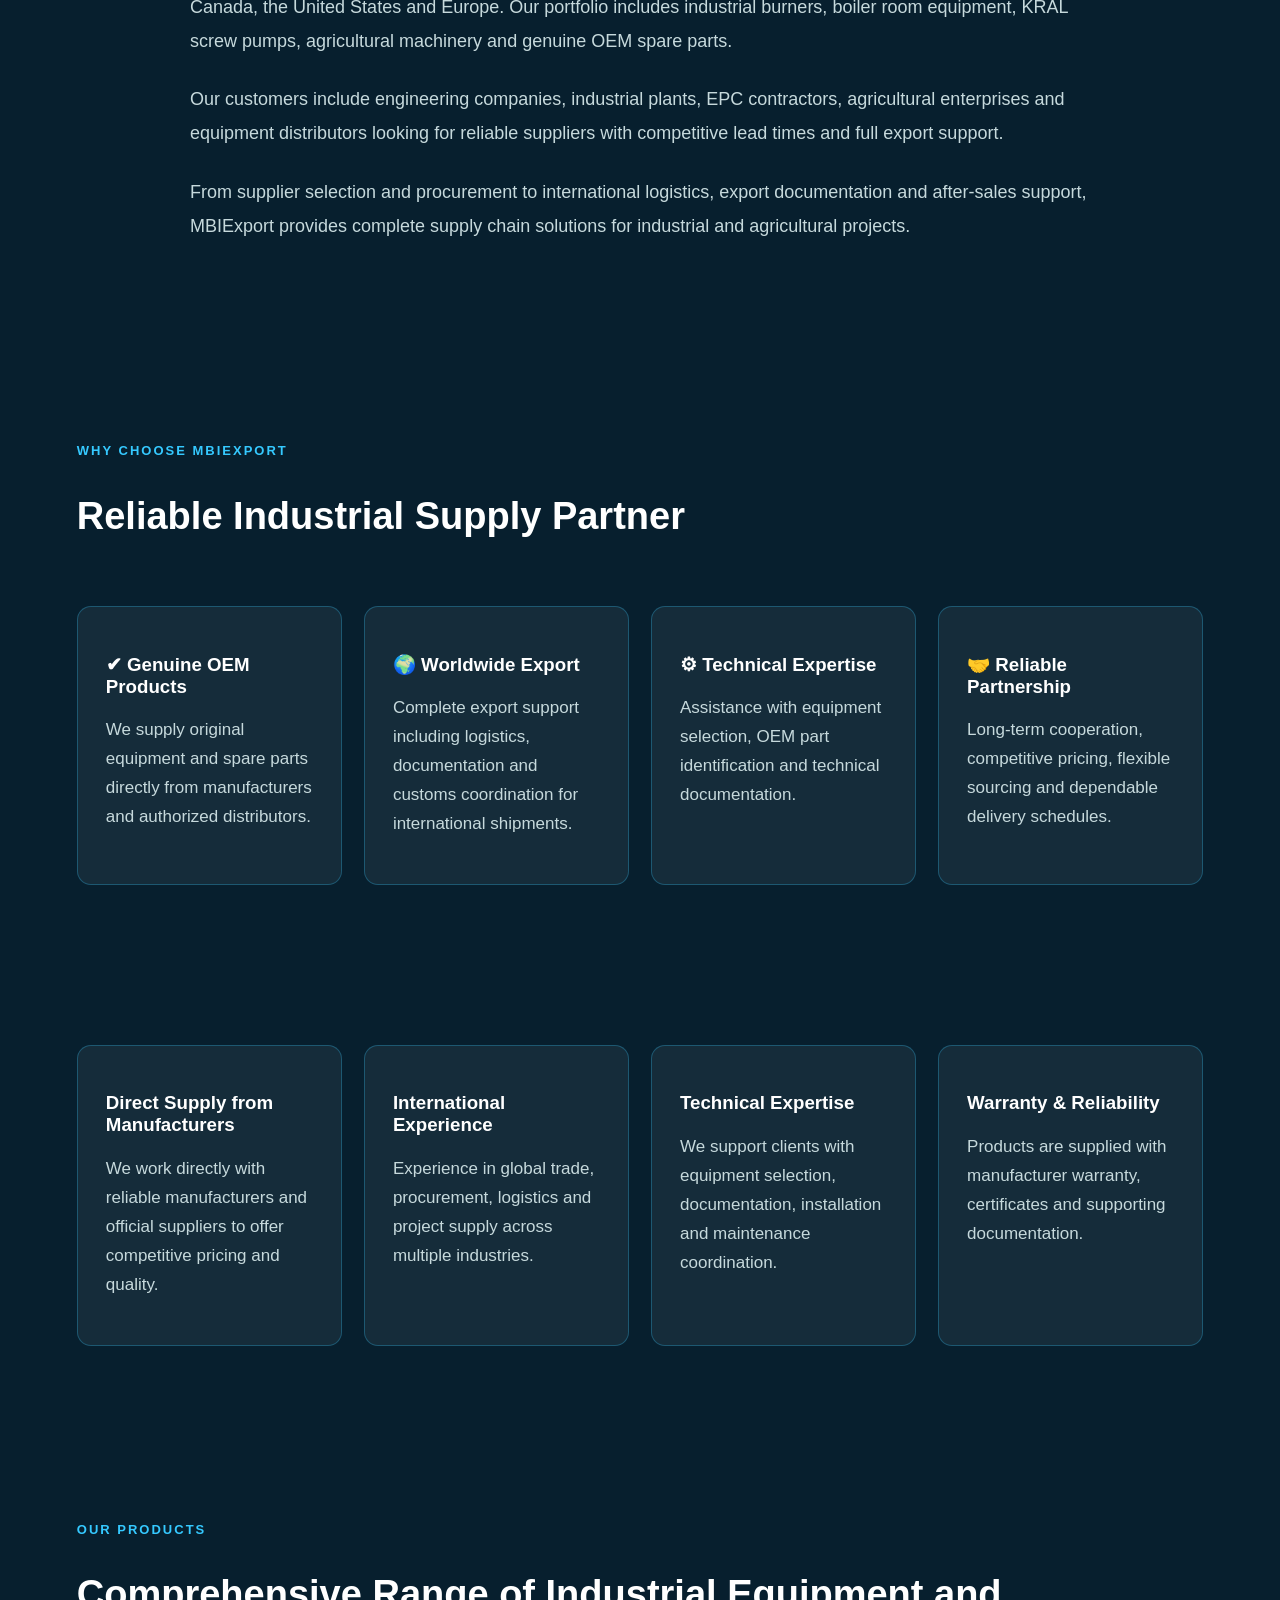
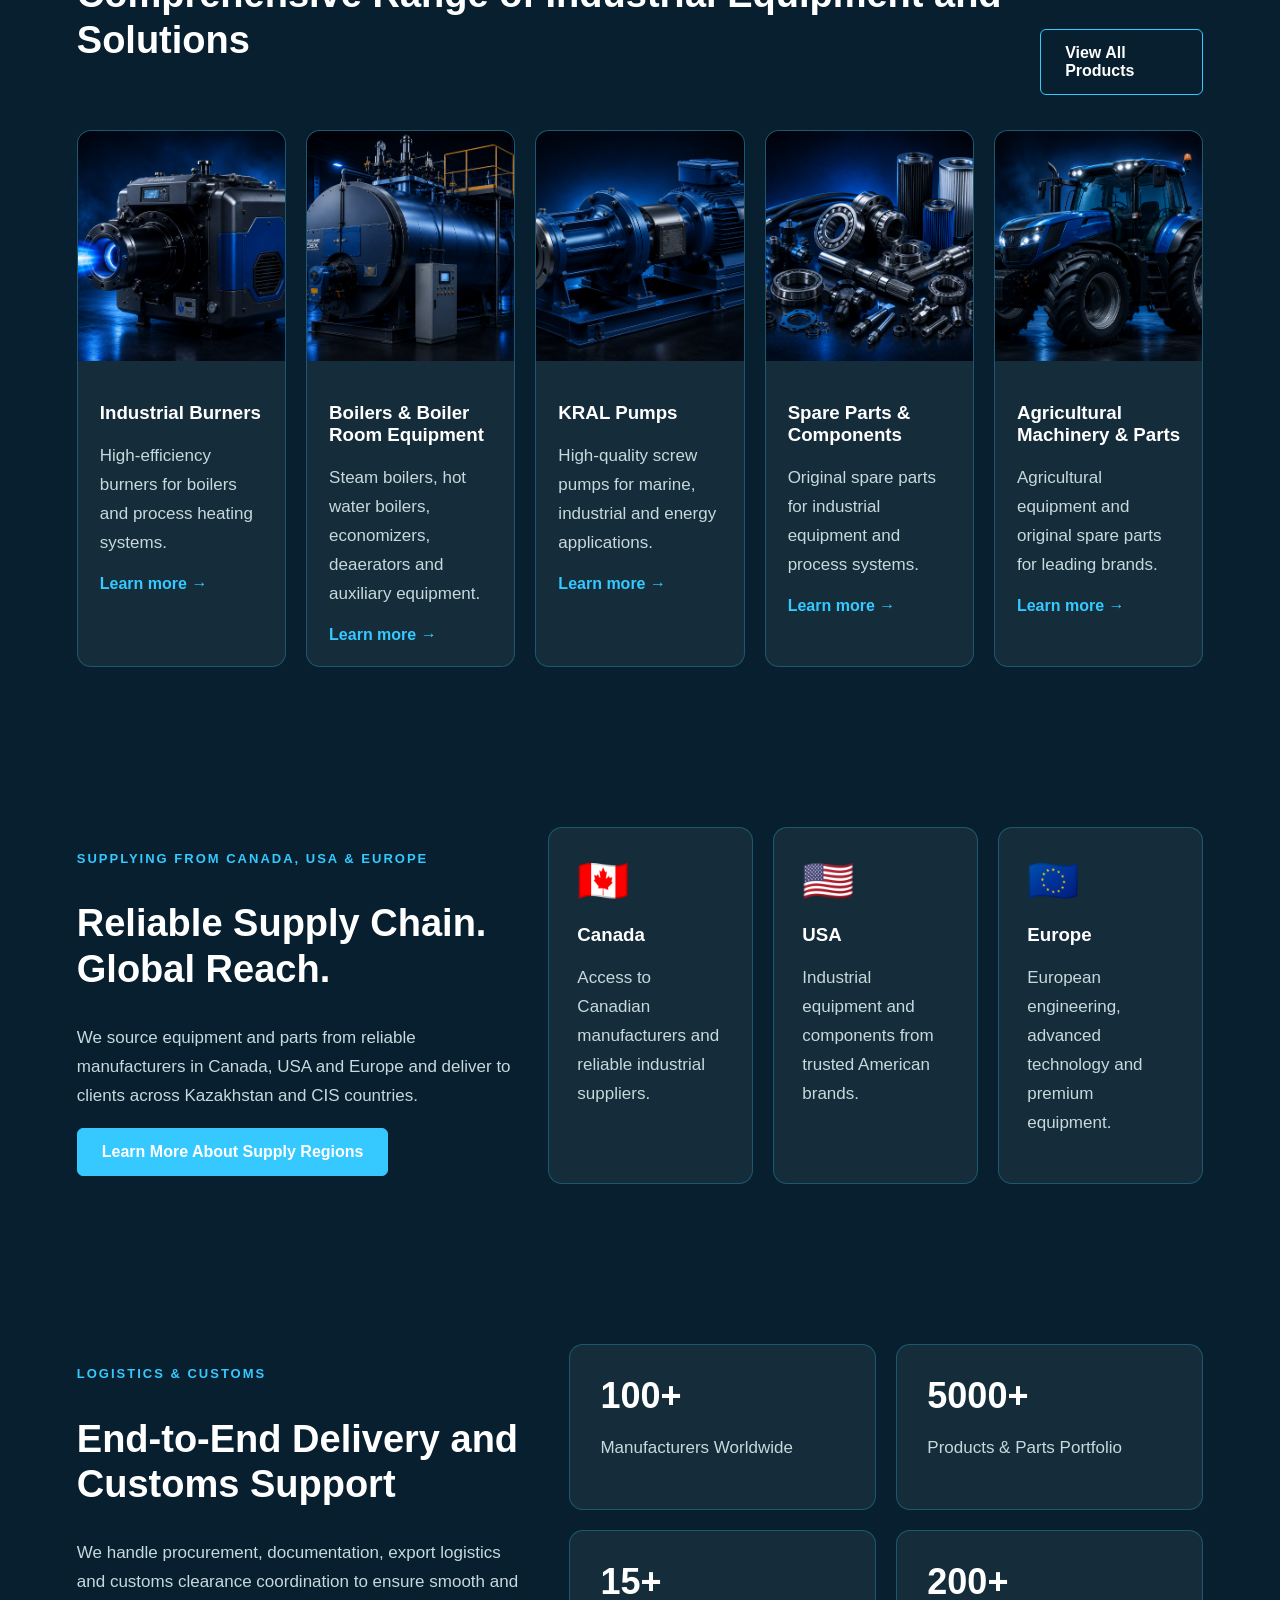
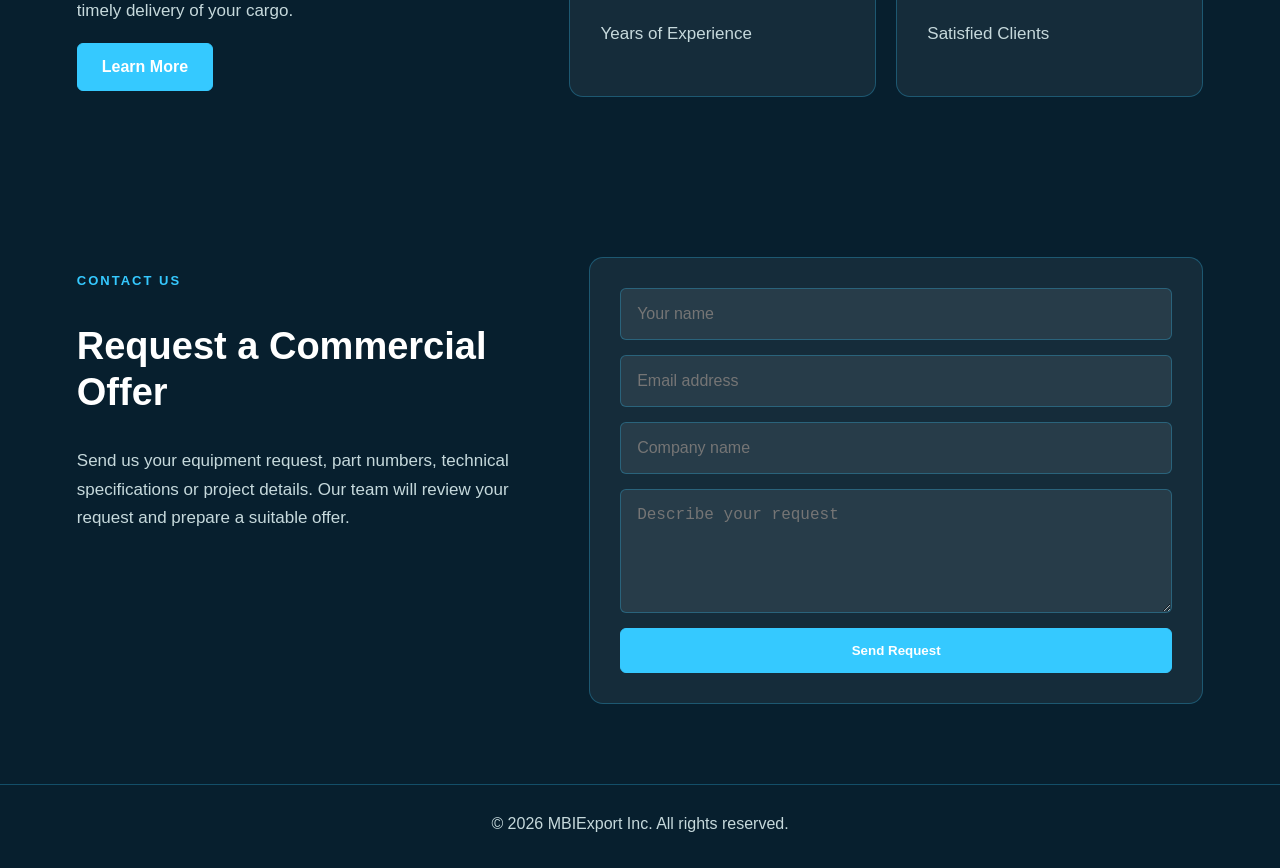
==== commit eaa90d5e: "Update index.html" ====
--- a/index.html
+++ b/index.html
@@ -435,6 +435,54 @@
   </div>
 </section>
 
+
+<section class="section">
+
+  <div class="section-head">
+    <div>
+      <p class="eyebrow">Why Choose MBIExport</p>
+      <h2>Reliable Industrial Supply Partner</h2>
+    </div>
+  </div>
+
+  <div class="features">
+
+    <div class="card">
+      <h3>✔ Genuine OEM Products</h3>
+      <p>
+        We supply original equipment and spare parts directly from manufacturers
+        and authorized distributors.
+      </p>
+    </div>
+
+    <div class="card">
+      <h3>🌍 Worldwide Export</h3>
+      <p>
+        Complete export support including logistics, documentation and customs
+        coordination for international shipments.
+      </p>
+    </div>
+
+    <div class="card">
+      <h3>⚙ Technical Expertise</h3>
+      <p>
+        Assistance with equipment selection, OEM part identification and technical
+        documentation.
+      </p>
+    </div>
+
+    <div class="card">
+      <h3>🤝 Reliable Partnership</h3>
+      <p>
+        Long-term cooperation, competitive pricing, flexible sourcing and dependable
+        delivery schedules.
+      </p>
+    </div>
+
+  </div>
+
+</section>
+
 <section id="about" class="section features">
   <div class="card">
     <h3>Direct Supply from Manufacturers</h3>
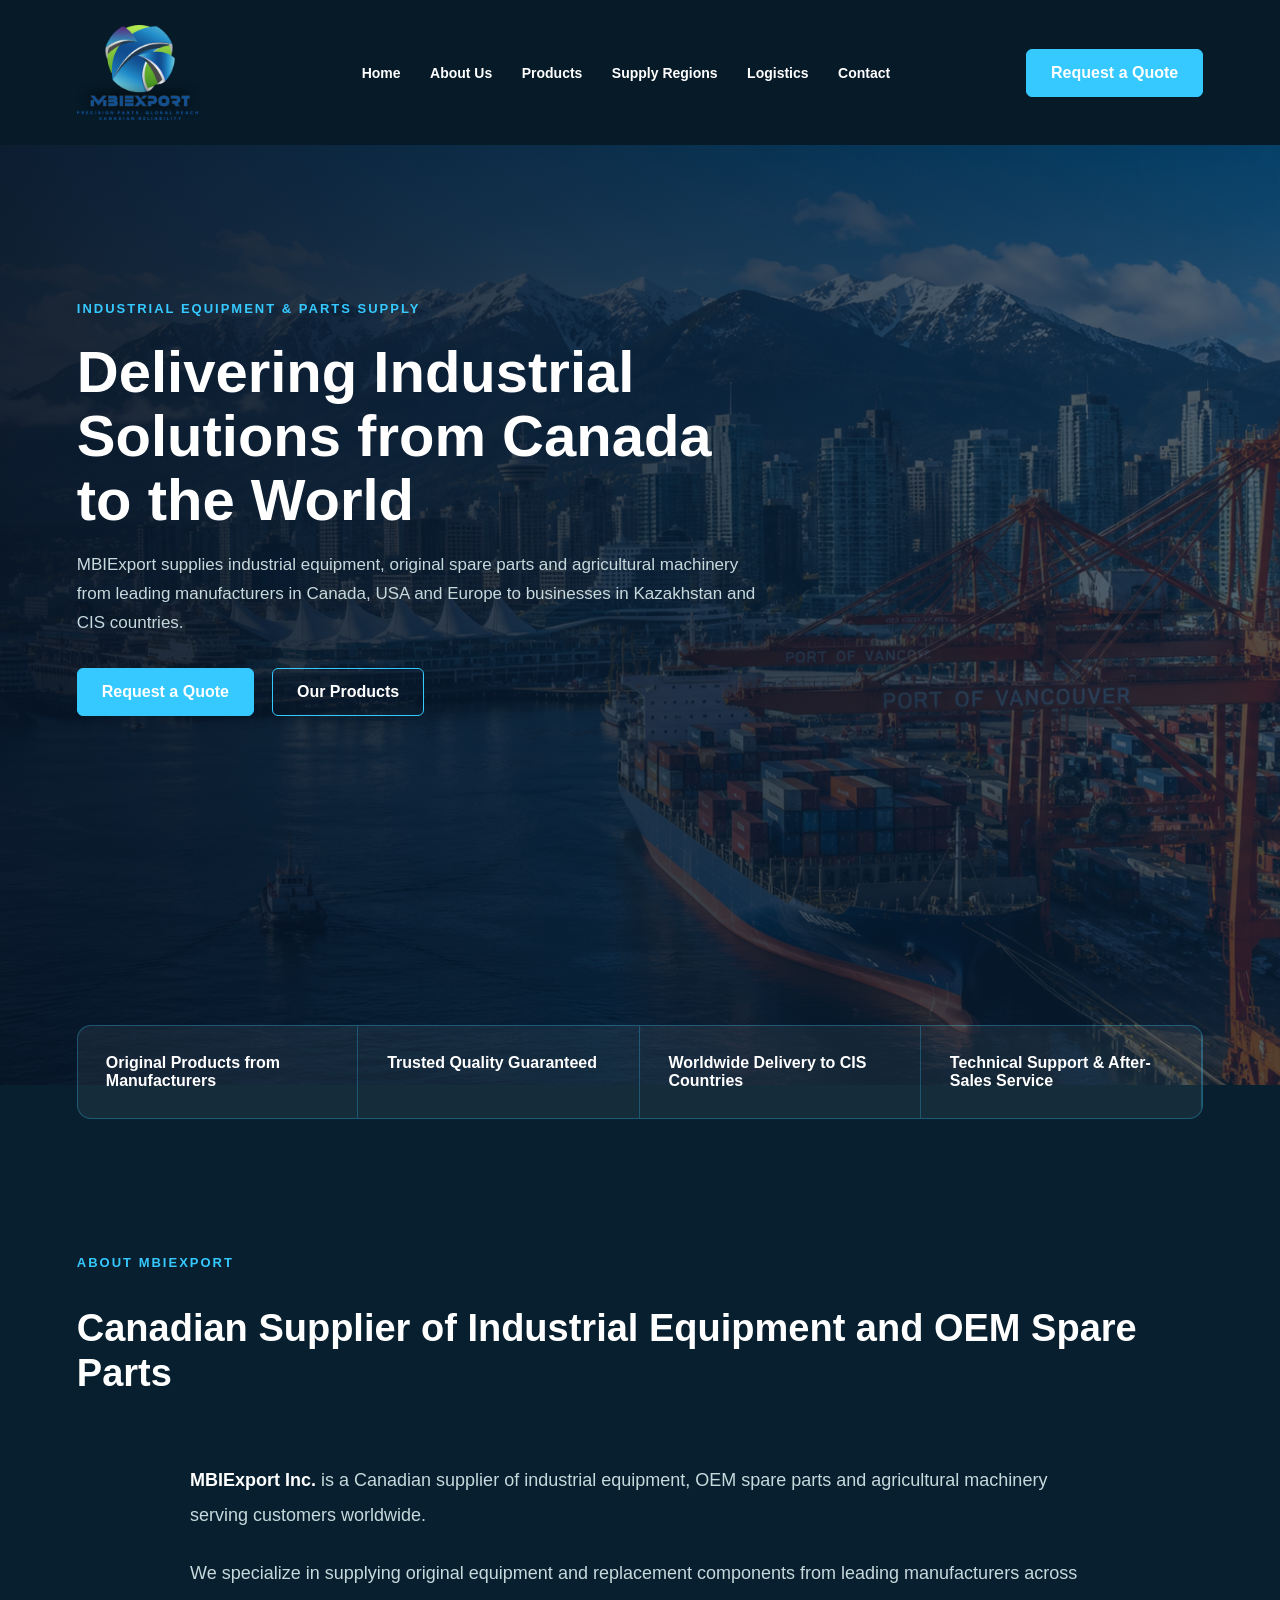
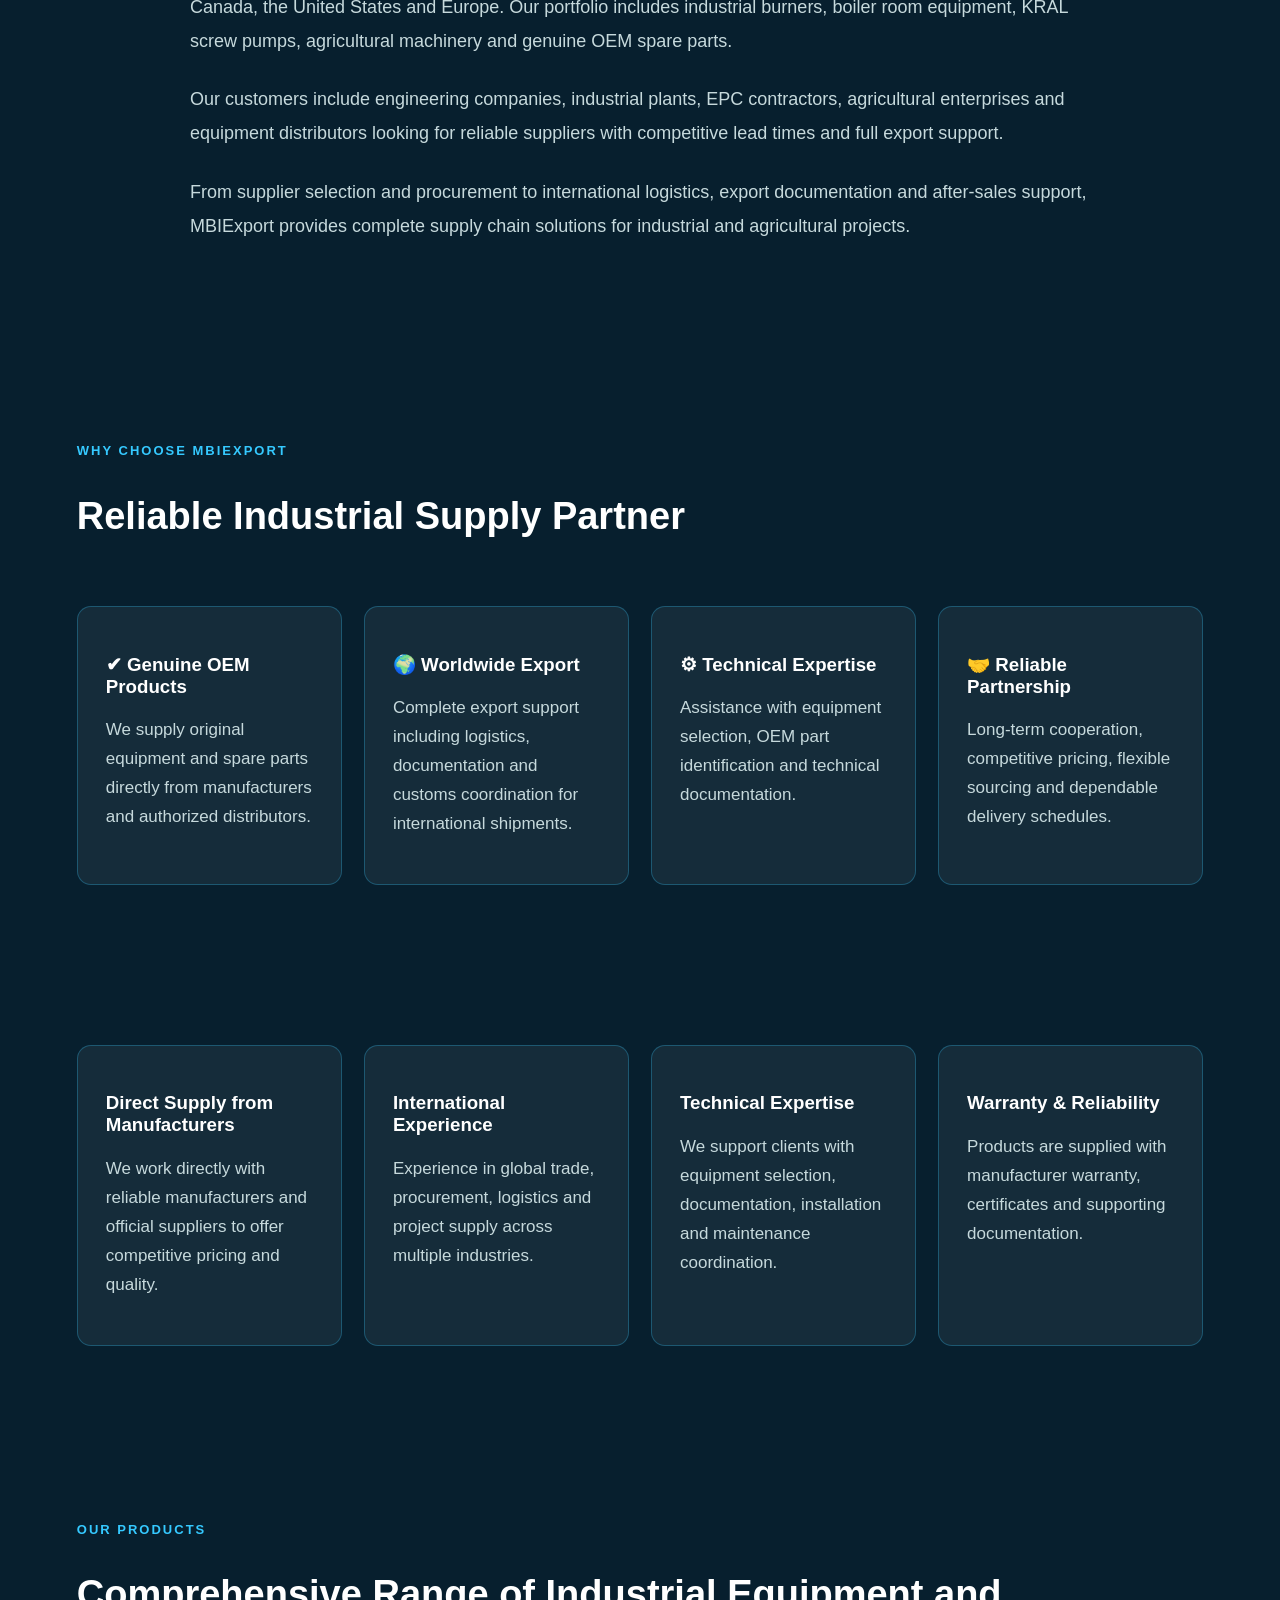
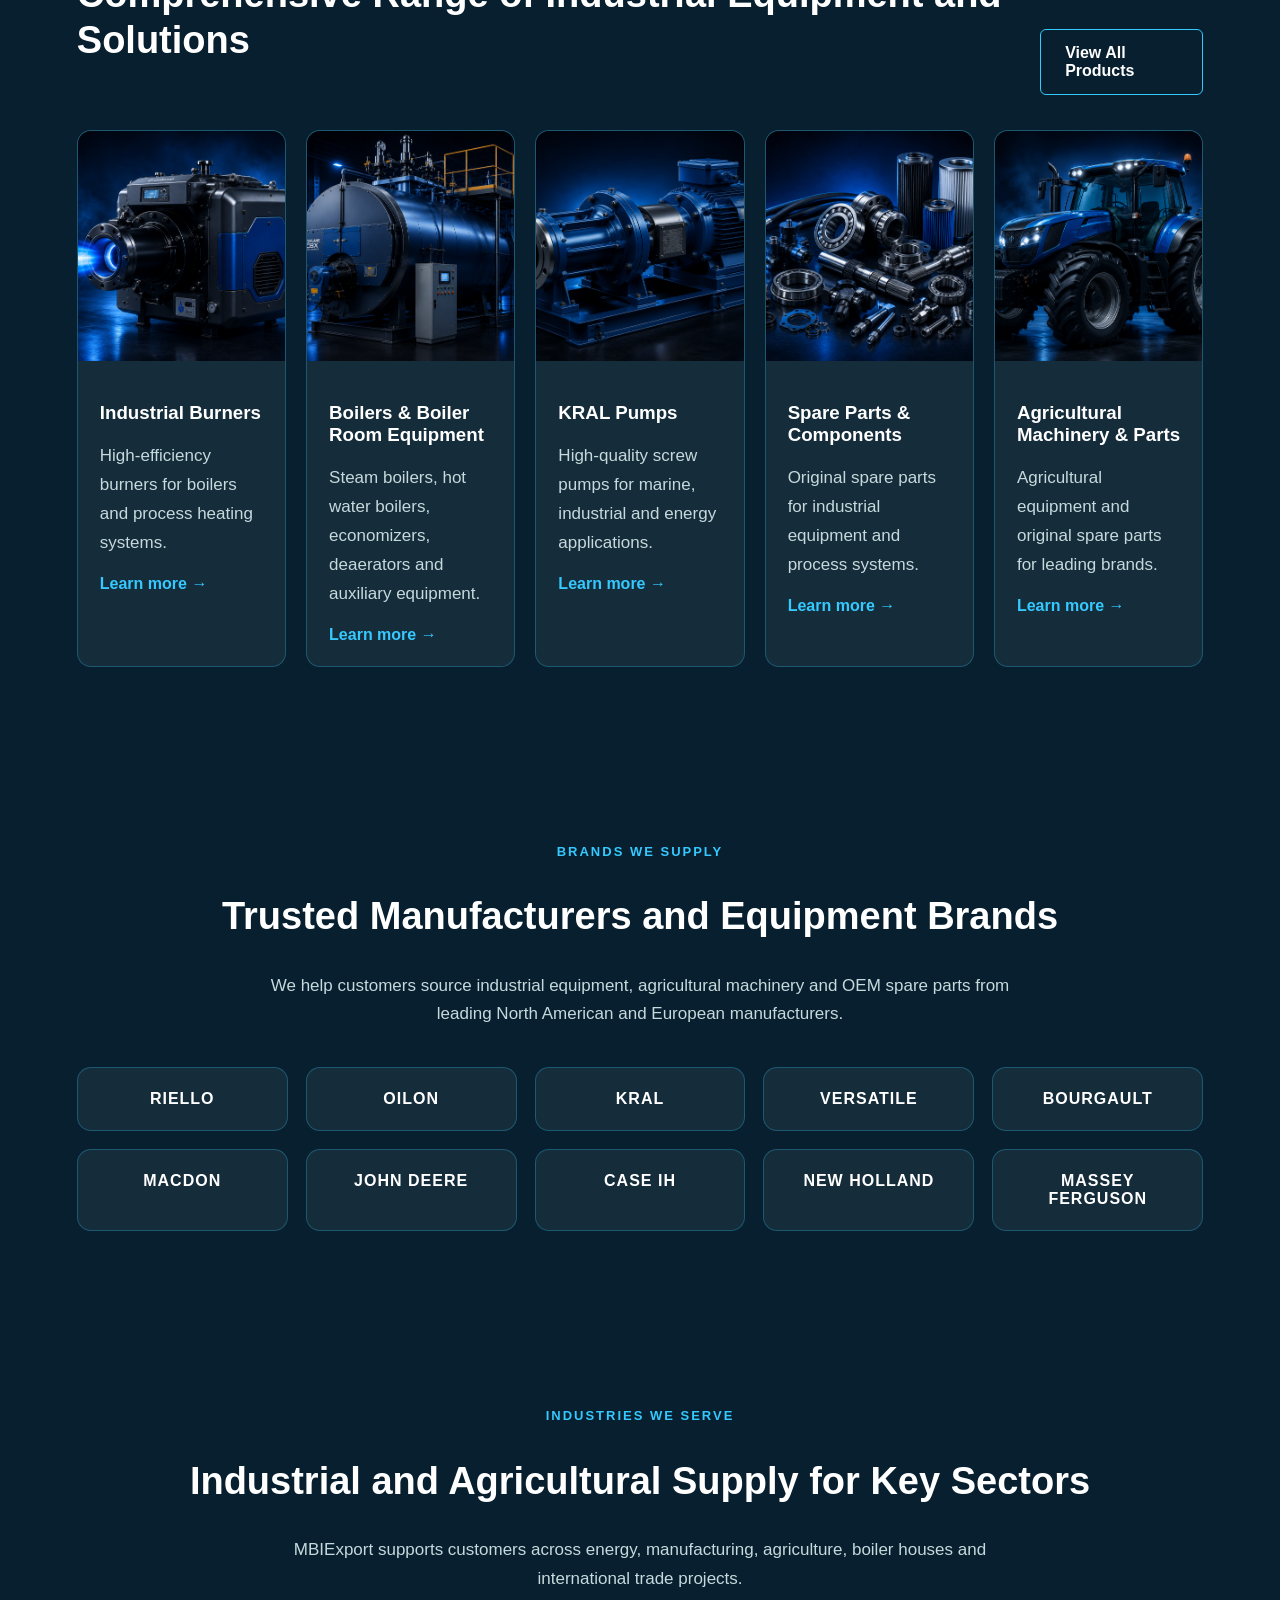
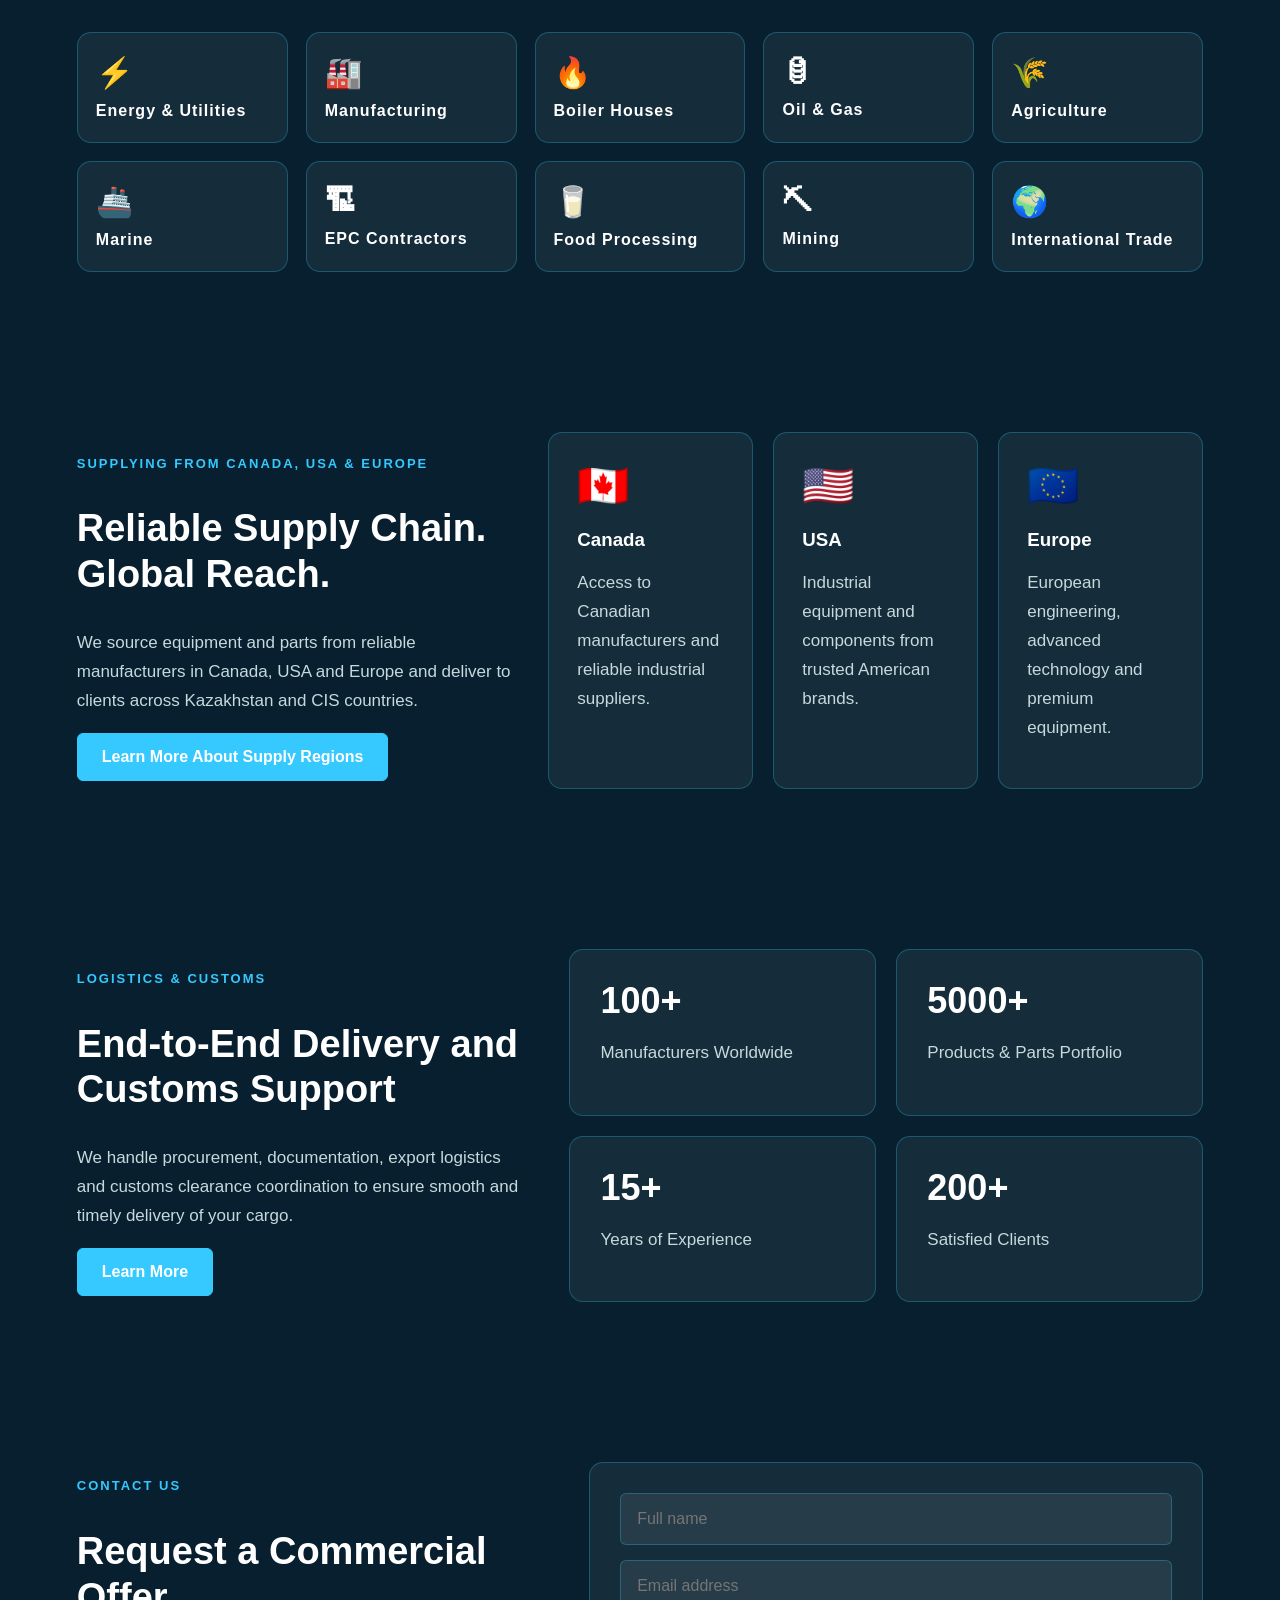
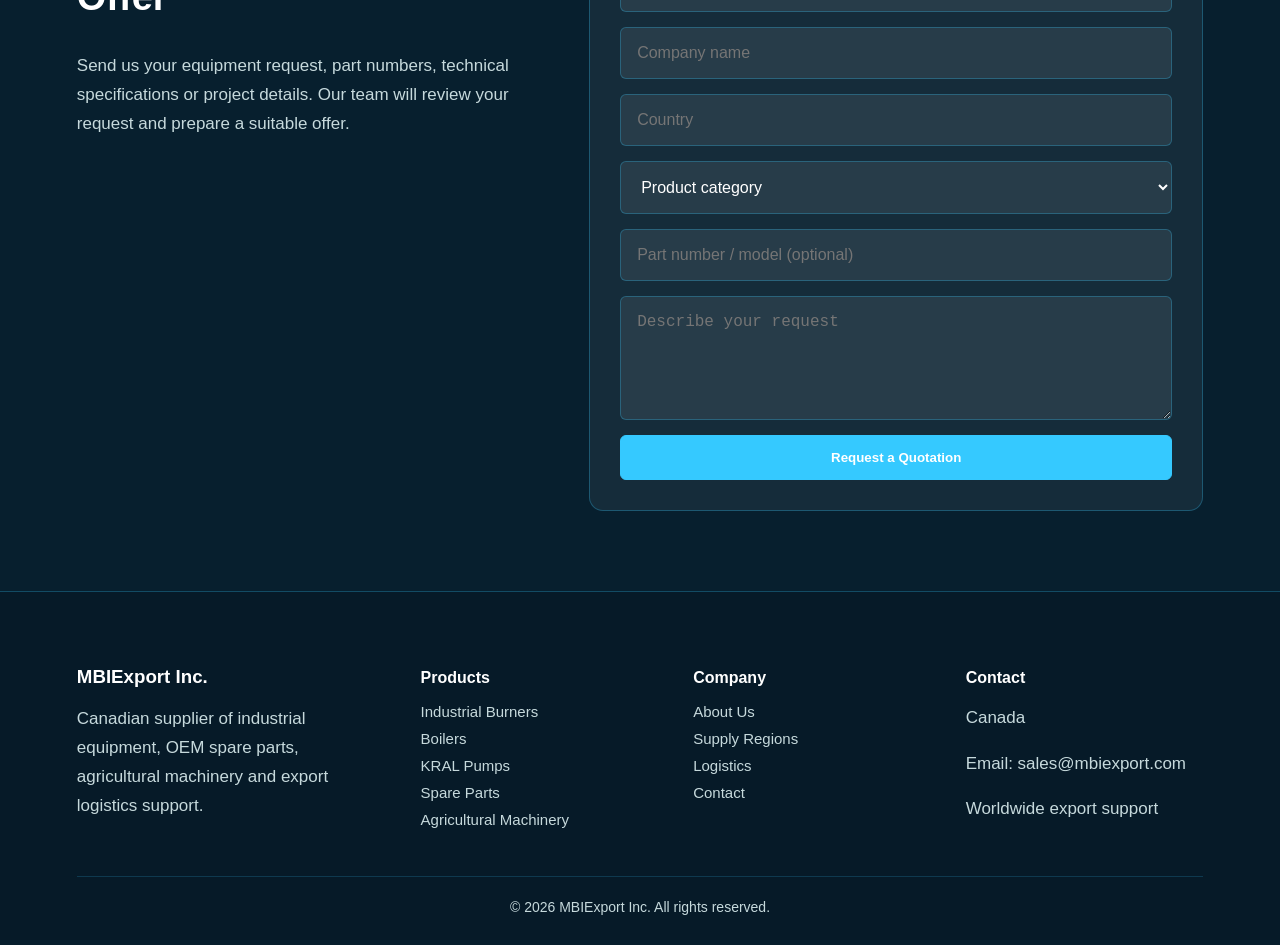
==== commit bbeea434: "Update index.html" ====
--- a/index.html
+++ b/index.html
@@ -330,6 +330,115 @@
       color: #ffffff;
     }
 
+
+    .brand-section,
+    .industries-section {
+      text-align: center;
+    }
+
+    .brand-section p,
+    .industries-section p {
+      max-width: 780px;
+      margin: 14px auto 0;
+    }
+
+    .brand-grid,
+    .industry-grid {
+      margin-top: 38px;
+      display: grid;
+      grid-template-columns: repeat(5, 1fr);
+      gap: 18px;
+    }
+
+    .brand-item,
+    .industry-item {
+      background: rgba(255,255,255,0.06);
+      border: 1px solid rgba(53,201,255,0.28);
+      border-radius: 14px;
+      padding: 22px 18px;
+      font-weight: bold;
+      letter-spacing: 1px;
+      transition: 0.3s ease;
+    }
+
+    .industry-item {
+      text-align: left;
+      font-size: 16px;
+    }
+
+    .industry-item span {
+      display: block;
+      font-size: 30px;
+      margin-bottom: 12px;
+    }
+
+    .brand-item:hover,
+    .industry-item:hover {
+      transform: translateY(-6px);
+      border-color: #35C9FF;
+      box-shadow: 0 18px 42px rgba(53,201,255,0.18);
+    }
+
+    select {
+      width: 100%;
+      padding: 16px;
+      border-radius: 6px;
+      border: 1px solid rgba(53,201,255,0.28);
+      background: rgba(255,255,255,0.08);
+      color: white;
+      font-size: 16px;
+      box-sizing: border-box;
+    }
+
+    select option {
+      color: #061A28;
+    }
+
+    .site-footer {
+      border-top: 1px solid rgba(53,201,255,0.28);
+      padding: 55px 6% 25px;
+      background: #061A28;
+      color: #c6d9dc;
+    }
+
+    .footer-grid {
+      max-width: 1280px;
+      margin: auto;
+      display: grid;
+      grid-template-columns: 1.3fr 1fr 1fr 1fr;
+      gap: 35px;
+      text-align: left;
+    }
+
+    .footer-grid h3,
+    .footer-grid h4 {
+      color: white;
+      margin-bottom: 16px;
+    }
+
+    .footer-grid a {
+      display: block;
+      color: #c6d9dc;
+      text-decoration: none;
+      margin-bottom: 10px;
+      font-size: 15px;
+    }
+
+    .footer-grid a:hover {
+      color: #35C9FF;
+    }
+
+    .footer-bottom {
+      max-width: 1280px;
+      margin: 35px auto 0;
+      padding-top: 22px;
+      border-top: 1px solid rgba(53,201,255,0.18);
+      text-align: center;
+      font-size: 14px;
+      color: #c6d9dc;
+    }
+
+
     @media (max-width: 1000px) {
       nav {
         display: none;
@@ -341,7 +450,10 @@
       .regions,
       .supply,
       .logistics,
-      .contact {
+      .contact,
+      .brand-grid,
+      .industry-grid,
+      .footer-grid {
         grid-template-columns: 1fr;
       }
 
@@ -562,6 +674,51 @@
   </div>
 </section>
 
+
+
+<section class="section brand-section">
+  <p class="eyebrow">Brands We Supply</p>
+  <h2>Trusted Manufacturers and Equipment Brands</h2>
+  <p>
+    We help customers source industrial equipment, agricultural machinery and OEM spare parts
+    from leading North American and European manufacturers.
+  </p>
+
+  <div class="brand-grid">
+    <div class="brand-item">RIELLO</div>
+    <div class="brand-item">OILON</div>
+    <div class="brand-item">KRAL</div>
+    <div class="brand-item">VERSATILE</div>
+    <div class="brand-item">BOURGAULT</div>
+    <div class="brand-item">MACDON</div>
+    <div class="brand-item">JOHN DEERE</div>
+    <div class="brand-item">CASE IH</div>
+    <div class="brand-item">NEW HOLLAND</div>
+    <div class="brand-item">MASSEY FERGUSON</div>
+  </div>
+</section>
+
+<section class="section industries-section">
+  <p class="eyebrow">Industries We Serve</p>
+  <h2>Industrial and Agricultural Supply for Key Sectors</h2>
+  <p>
+    MBIExport supports customers across energy, manufacturing, agriculture,
+    boiler houses and international trade projects.
+  </p>
+
+  <div class="industry-grid">
+    <div class="industry-item"><span>⚡</span>Energy & Utilities</div>
+    <div class="industry-item"><span>🏭</span>Manufacturing</div>
+    <div class="industry-item"><span>🔥</span>Boiler Houses</div>
+    <div class="industry-item"><span>🛢</span>Oil & Gas</div>
+    <div class="industry-item"><span>🌾</span>Agriculture</div>
+    <div class="industry-item"><span>🚢</span>Marine</div>
+    <div class="industry-item"><span>🏗</span>EPC Contractors</div>
+    <div class="industry-item"><span>🥛</span>Food Processing</div>
+    <div class="industry-item"><span>⛏</span>Mining</div>
+    <div class="industry-item"><span>🌍</span>International Trade</div>
+  </div>
+</section>
 
 <section id="supply" class="section supply">
   <div>
@@ -625,16 +782,63 @@
   </div>
 
   <form>
-    <input type="text" placeholder="Your name" required>
-    <input type="email" placeholder="Email address" required>
-    <input type="text" placeholder="Company name">
-    <textarea placeholder="Describe your request" rows="5"></textarea>
-    <button class="btn" type="submit">Send Request</button>
+    <input type="text" name="name" placeholder="Full name" required>
+    <input type="email" name="email" placeholder="Email address" required>
+    <input type="text" name="company" placeholder="Company name">
+    <input type="text" name="country" placeholder="Country">
+    <select name="category">
+      <option value="">Product category</option>
+      <option>Industrial Burners</option>
+      <option>Boilers & Boiler Room Equipment</option>
+      <option>KRAL Pumps</option>
+      <option>Spare Parts & Components</option>
+      <option>Agricultural Machinery & Parts</option>
+      <option>Other</option>
+    </select>
+    <input type="text" name="part_number" placeholder="Part number / model (optional)">
+    <textarea name="message" placeholder="Describe your request" rows="5"></textarea>
+    <button class="btn" type="submit">Request a Quotation</button>
   </form>
 </section>
 
-<footer>
-  © 2026 MBIExport Inc. All rights reserved.
+<footer class="site-footer">
+  <div class="footer-grid">
+    <div>
+      <h3>MBIExport Inc.</h3>
+      <p>
+        Canadian supplier of industrial equipment, OEM spare parts,
+        agricultural machinery and export logistics support.
+      </p>
+    </div>
+
+    <div>
+      <h4>Products</h4>
+      <a href="burners.html">Industrial Burners</a>
+      <a href="boilers.html">Boilers</a>
+      <a href="kral-pumps.html">KRAL Pumps</a>
+      <a href="spare-parts.html">Spare Parts</a>
+      <a href="agriculture.html">Agricultural Machinery</a>
+    </div>
+
+    <div>
+      <h4>Company</h4>
+      <a href="#about">About Us</a>
+      <a href="#supply">Supply Regions</a>
+      <a href="#logistics">Logistics</a>
+      <a href="#contact">Contact</a>
+    </div>
+
+    <div>
+      <h4>Contact</h4>
+      <p>Canada</p>
+      <p>Email: sales@mbiexport.com</p>
+      <p>Worldwide export support</p>
+    </div>
+  </div>
+
+  <div class="footer-bottom">
+    © 2026 MBIExport Inc. All rights reserved.
+  </div>
 </footer>
 
 </body>
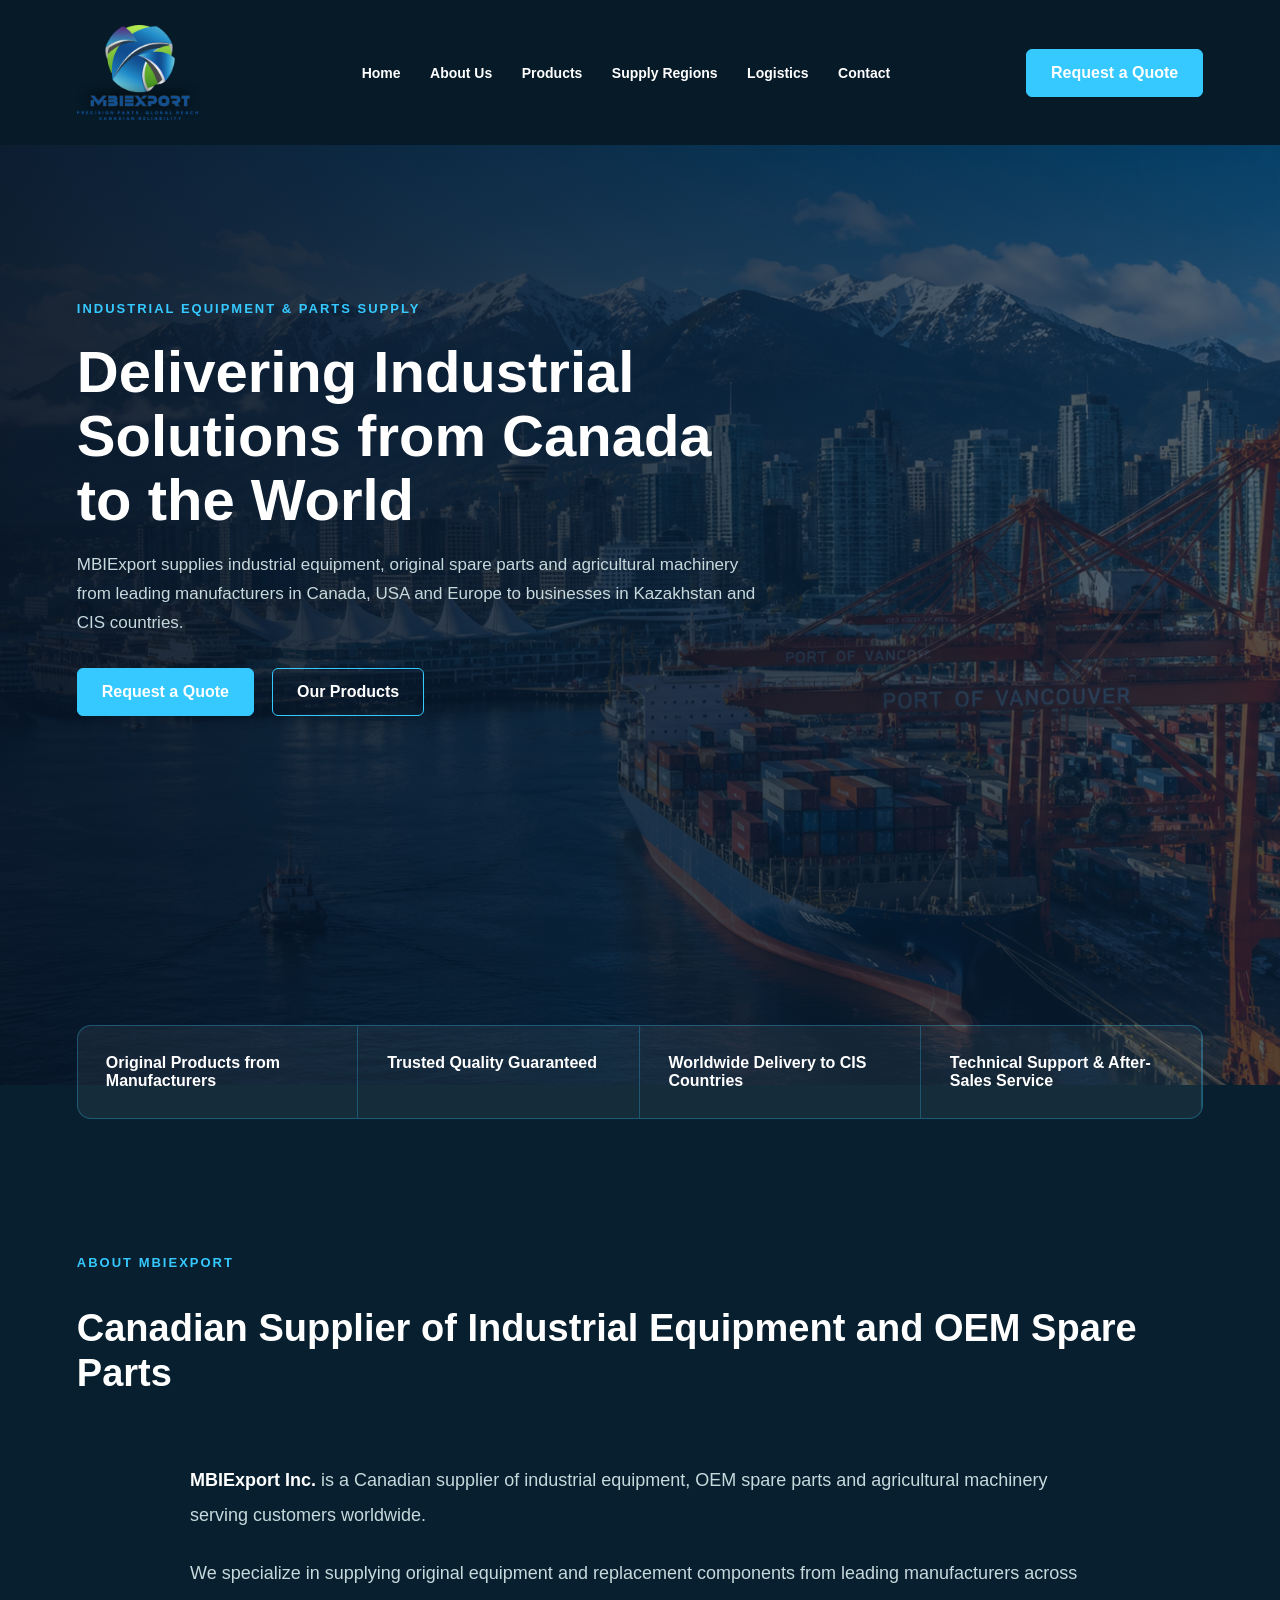
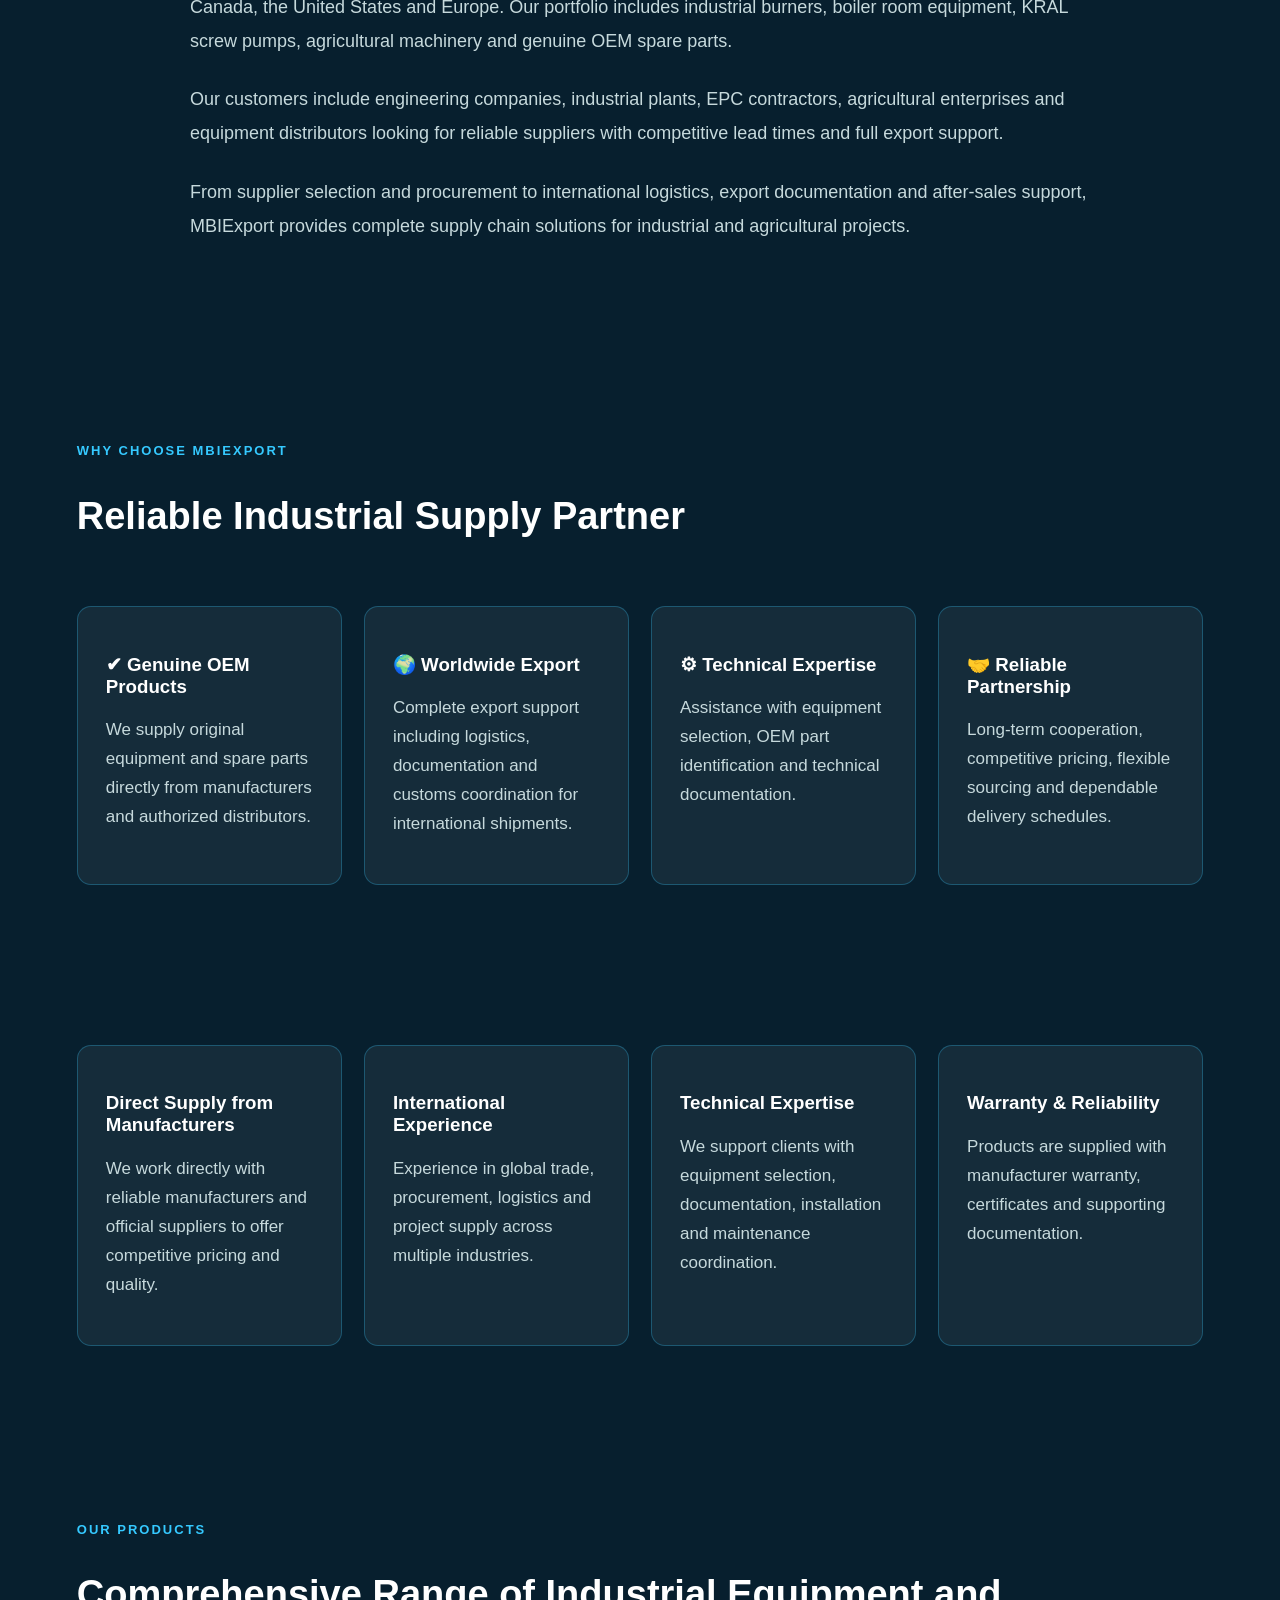
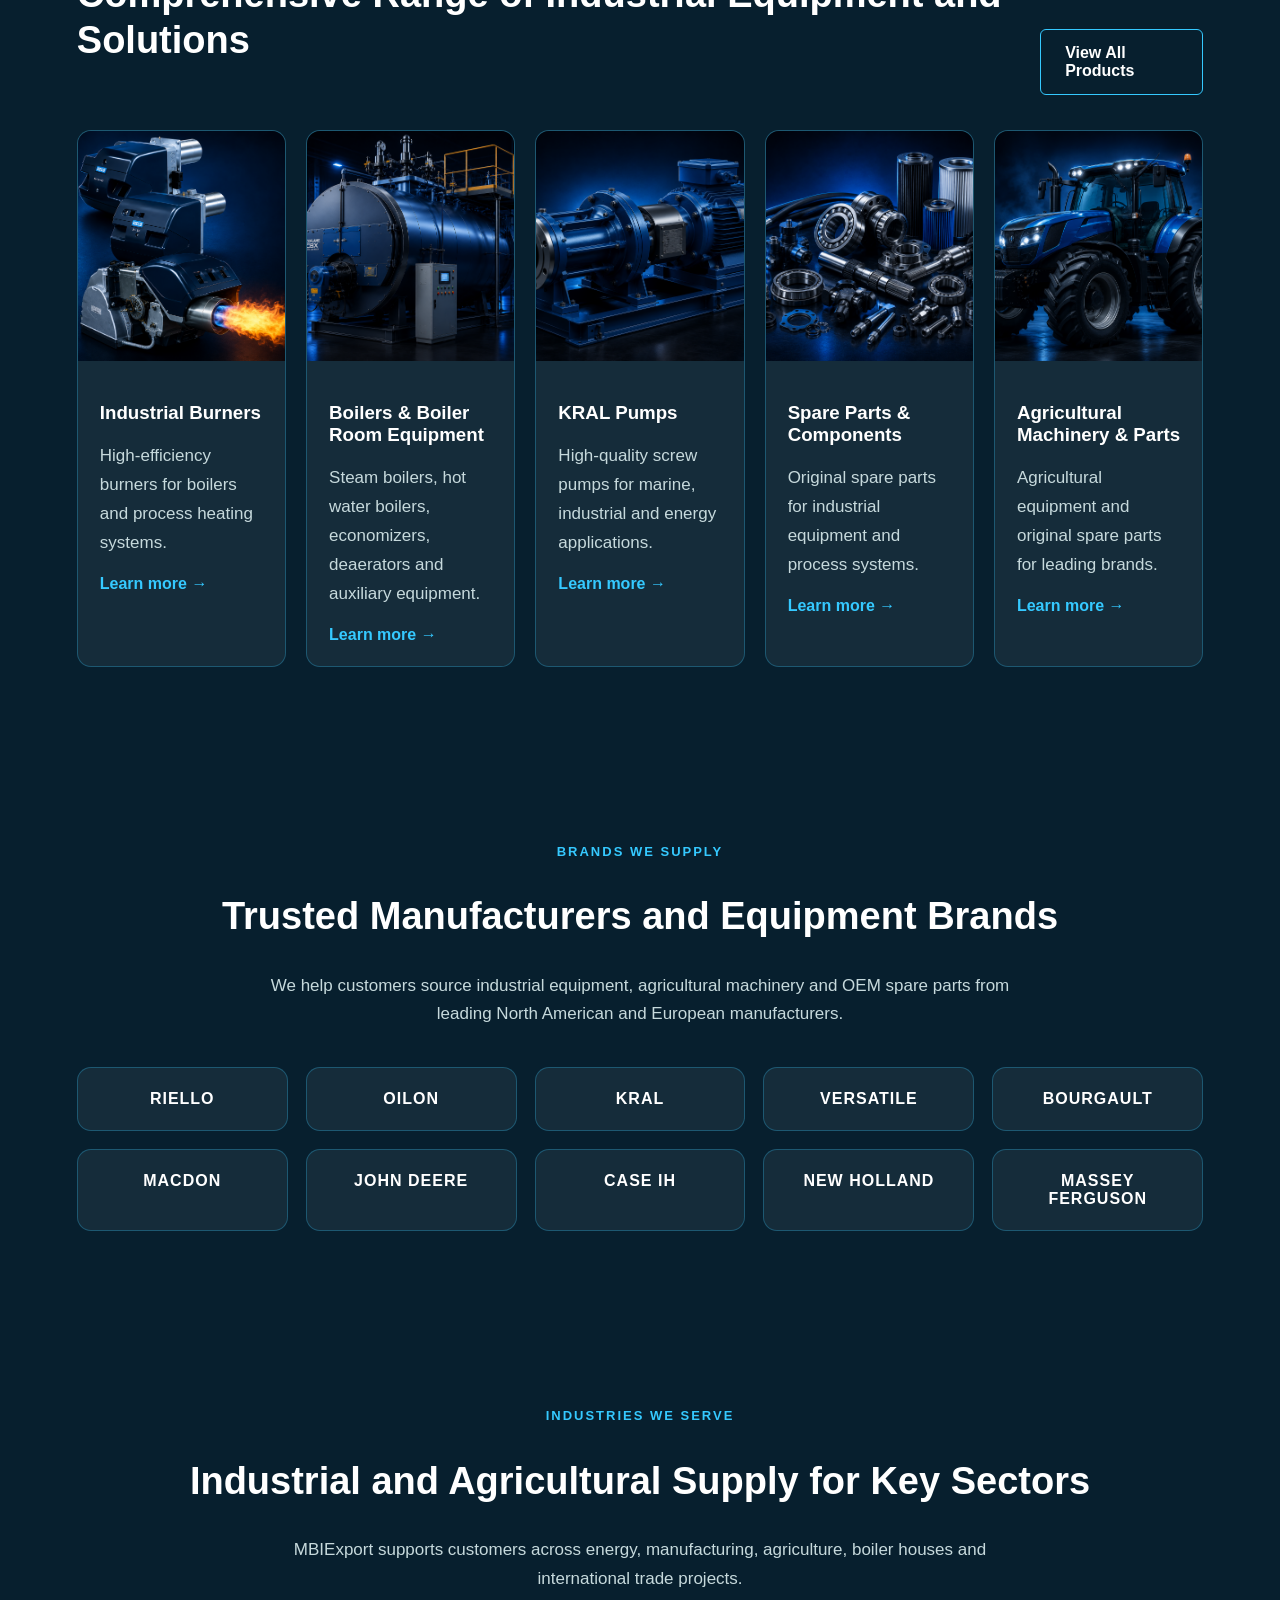
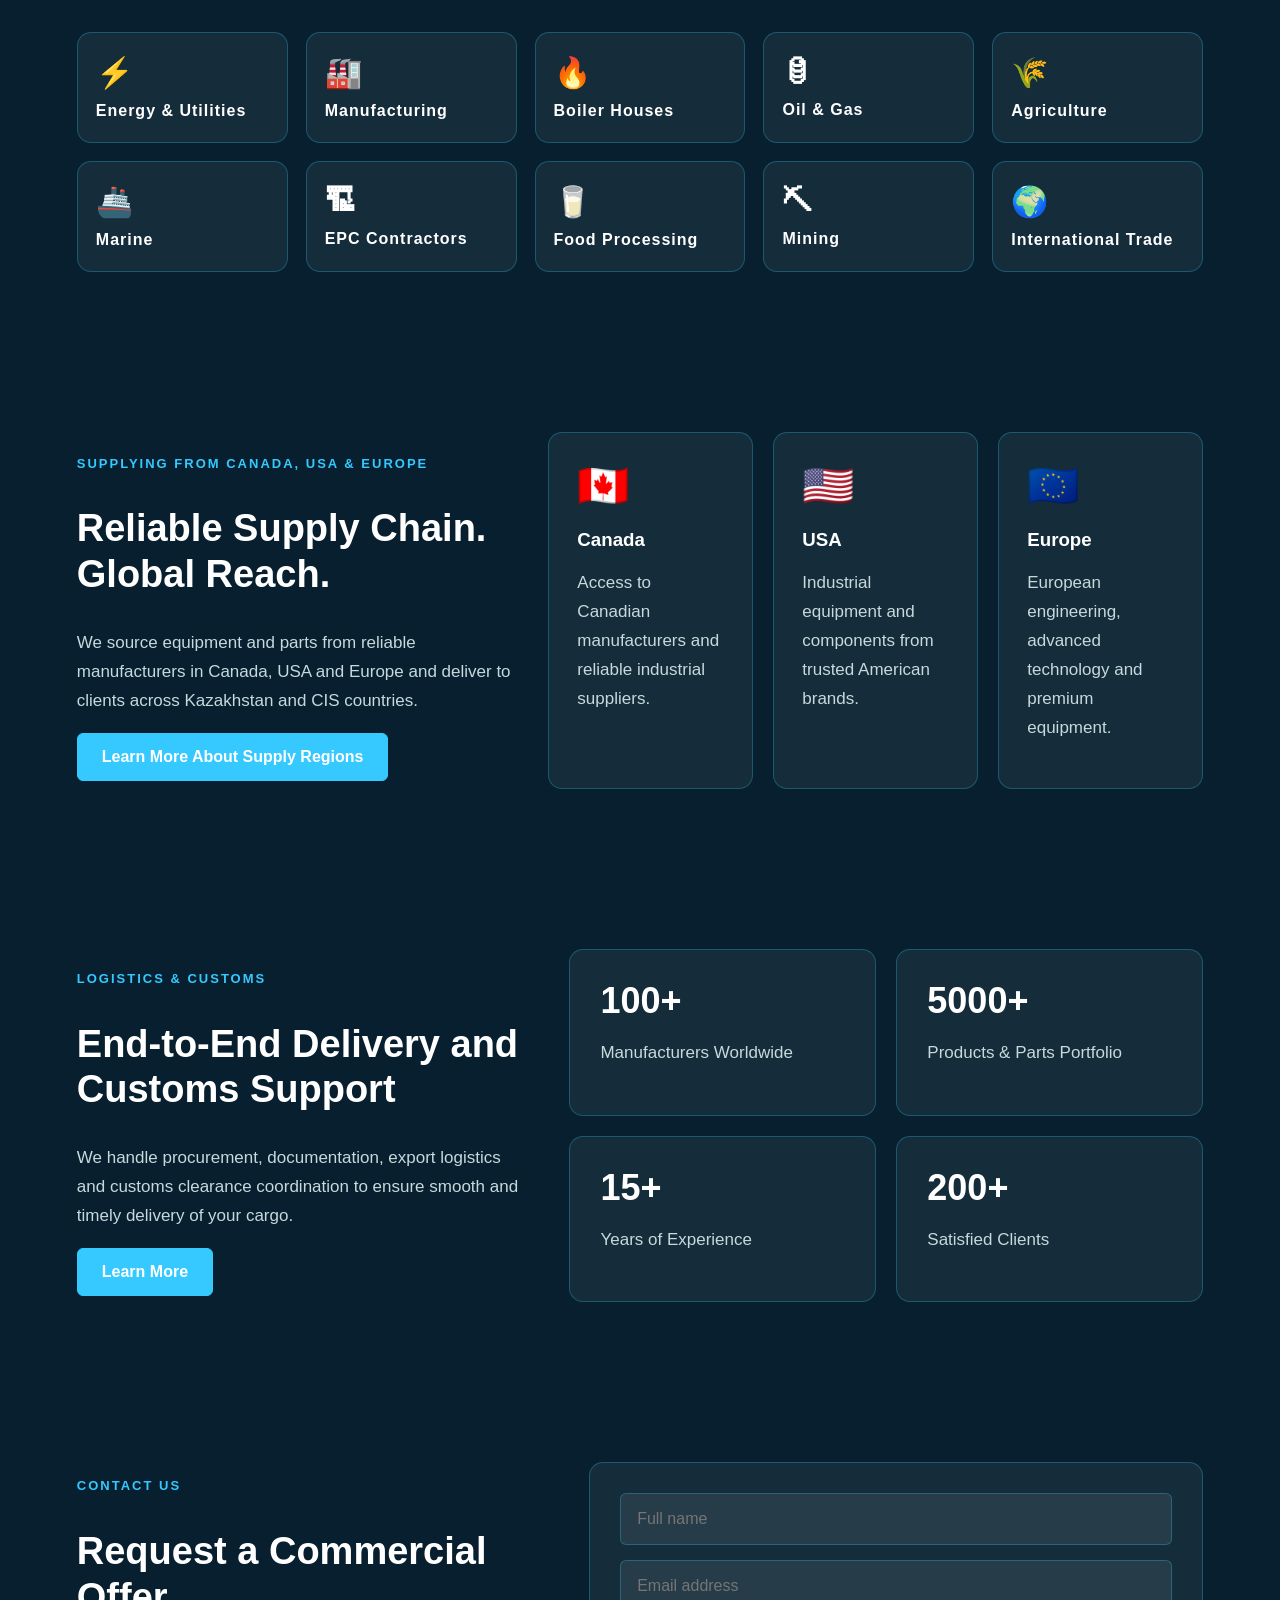
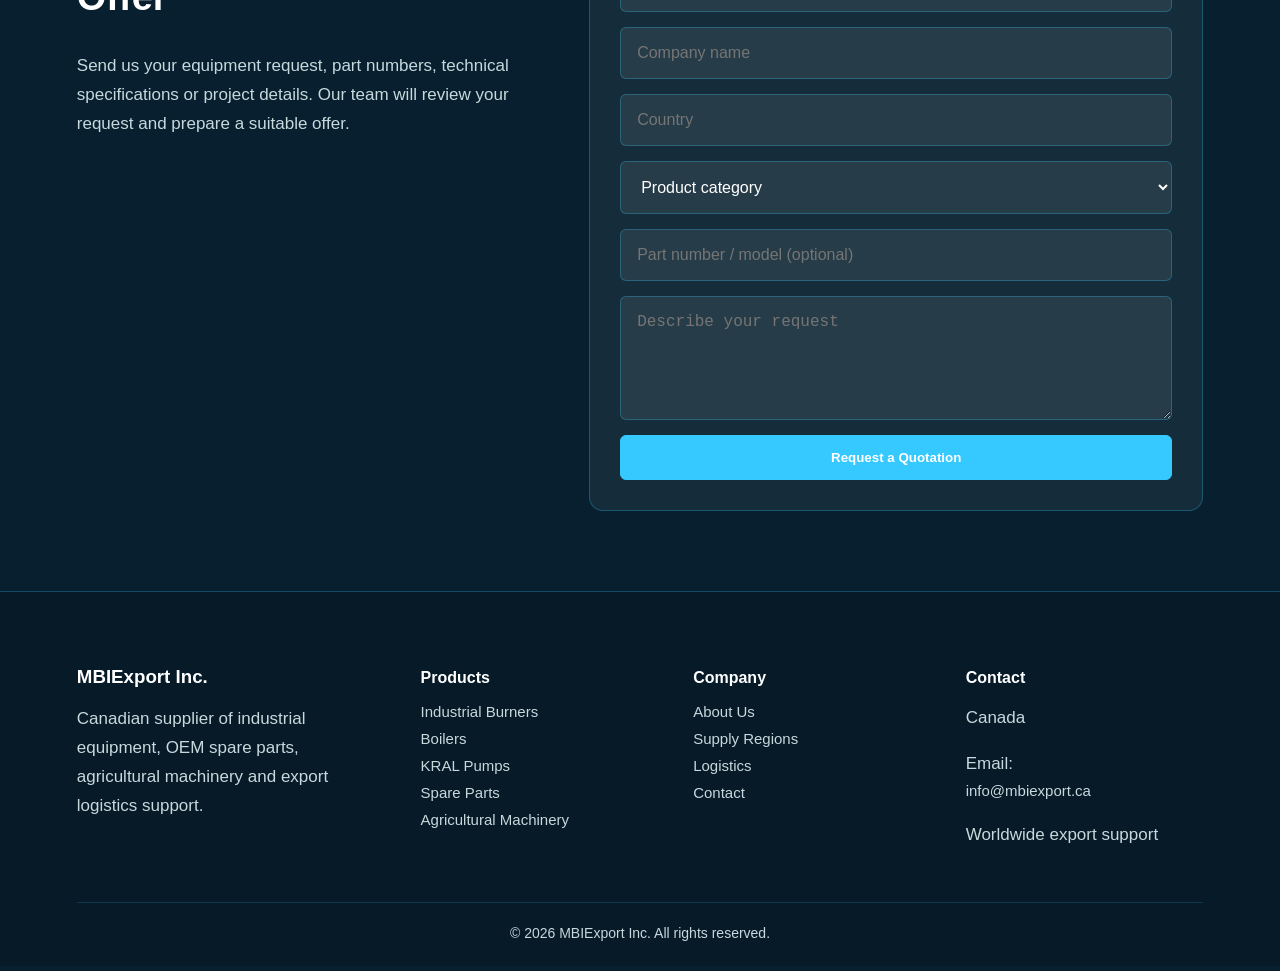
==== commit 8cd26f2a: "Update index.html" ====
--- a/index.html
+++ b/index.html
@@ -13,20 +13,20 @@
   <meta name="author" content="MBIExport Inc.">
   <meta name="robots" content="index, follow">
 
-  <link rel="canonical" href="https://mbiexport.com/">
+  <link rel="canonical" href="https://mbiexport.ca/">
   <link rel="icon" href="logo.png">
 
   <meta property="og:title" content="MBIExport Inc. | Industrial Equipment & Original Spare Parts">
   <meta property="og:description" content="Canadian supplier of industrial equipment, burners, boilers, KRAL pumps, agricultural machinery and OEM spare parts.">
-  <meta property="og:image" content="https://mbiexport.com/logo.png">
-  <meta property="og:url" content="https://mbiexport.com/">
+  <meta property="og:image" content="https://mbiexport.ca/logo.png">
+  <meta property="og:url" content="https://mbiexport.ca/">
   <meta property="og:type" content="website">
   <meta property="og:site_name" content="MBIExport Inc.">
 
   <meta name="twitter:card" content="summary_large_image">
   <meta name="twitter:title" content="MBIExport Inc. | Industrial Equipment & Original Spare Parts">
   <meta name="twitter:description" content="Canadian supplier of industrial equipment, burners, boilers, KRAL pumps, agricultural machinery and OEM spare parts.">
-  <meta name="twitter:image" content="https://mbiexport.com/logo.png">
+  <meta name="twitter:image" content="https://mbiexport.ca/logo.png">
 
 
   <style>
@@ -305,6 +305,17 @@
       color: white;
       font-size: 16px;
       box-sizing: border-box;
+    }
+
+
+    .form-success {
+      display: none;
+      background: rgba(64, 201, 120, 0.14);
+      border: 1px solid rgba(64, 201, 120, 0.55);
+      border-radius: 8px;
+      padding: 14px 16px;
+      color: #d8ffe7;
+      margin-bottom: 15px;
     }
 
     footer {
@@ -471,7 +482,7 @@
 <body>
 
 <header>
-  <a class="logo" href="index.html">
+  <a class="logo" href="https://mbiexport.ca/">
     <img src="logo.png" alt="MBIExport Logo">
   </a>
 
@@ -781,7 +792,13 @@
     </p>
   </div>
 
-  <form>
+  <div>
+    <div id="form-success" class="form-success">Thank you! Your request has been submitted successfully.</div>
+    <form action="https://formsubmit.co/info@mbiexport.ca" method="POST">
+      <input type="hidden" name="_subject" value="New quotation request from mbiexport.ca">
+      <input type="hidden" name="_next" value="https://mbiexport.ca/?submitted=true#contact">
+      <input type="hidden" name="_captcha" value="true">
+      <input type="text" name="_honey" style="display:none">
     <input type="text" name="name" placeholder="Full name" required>
     <input type="email" name="email" placeholder="Email address" required>
     <input type="text" name="company" placeholder="Company name">
@@ -796,9 +813,10 @@
       <option>Other</option>
     </select>
     <input type="text" name="part_number" placeholder="Part number / model (optional)">
-    <textarea name="message" placeholder="Describe your request" rows="5"></textarea>
+    <textarea name="message" placeholder="Describe your request" rows="5" required></textarea>
     <button class="btn" type="submit">Request a Quotation</button>
-  </form>
+    </form>
+  </div>
 </section>
 
 <footer class="site-footer">
@@ -831,7 +849,7 @@
     <div>
       <h4>Contact</h4>
       <p>Canada</p>
-      <p>Email: sales@mbiexport.com</p>
+      <p>Email: <a href="mailto:info@mbiexport.ca">info@mbiexport.ca</a></p>
       <p>Worldwide export support</p>
     </div>
   </div>
@@ -841,5 +859,17 @@
   </div>
 </footer>
 
+
+<script>
+  const params = new URLSearchParams(window.location.search);
+  if (params.get("submitted") === "true") {
+    const successMessage = document.getElementById("form-success");
+    if (successMessage) {
+      successMessage.style.display = "block";
+    }
+    window.history.replaceState({}, document.title, window.location.pathname + "#contact");
+  }
+</script>
+
 </body>
 </html>
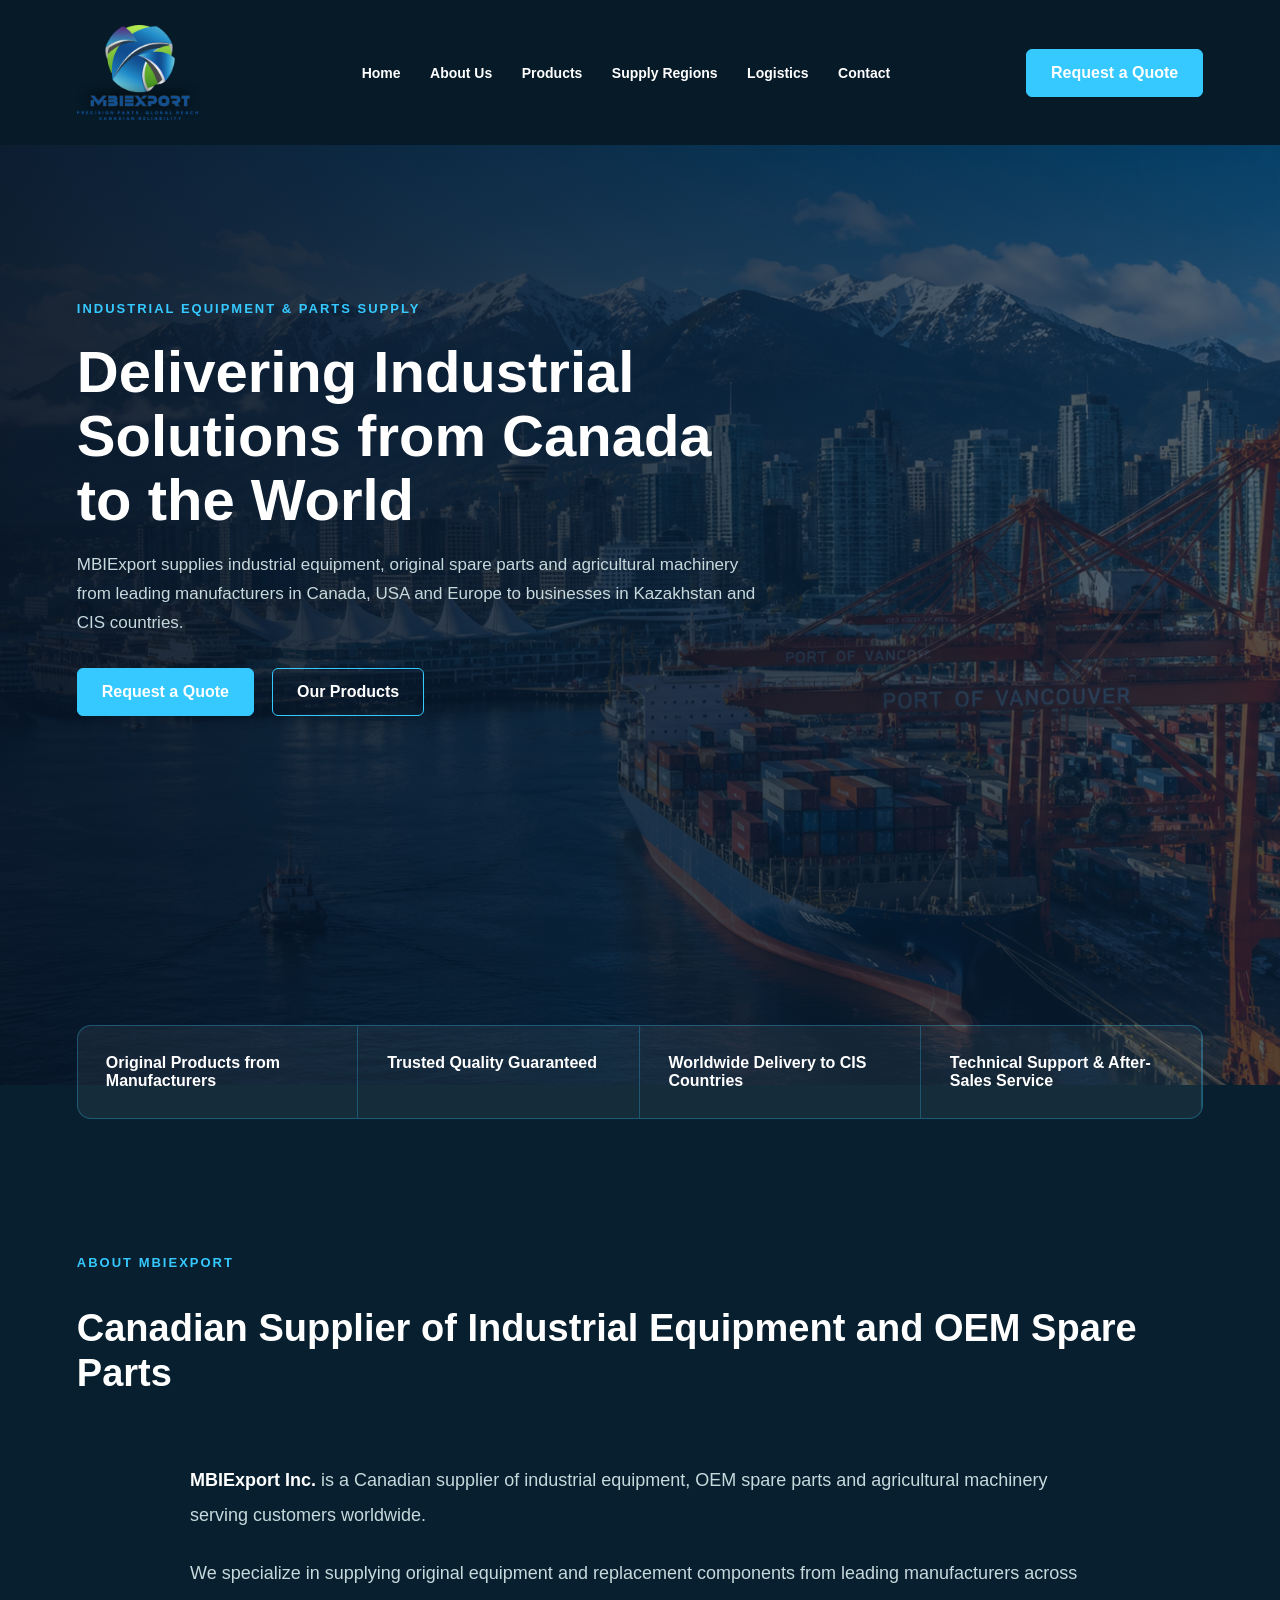
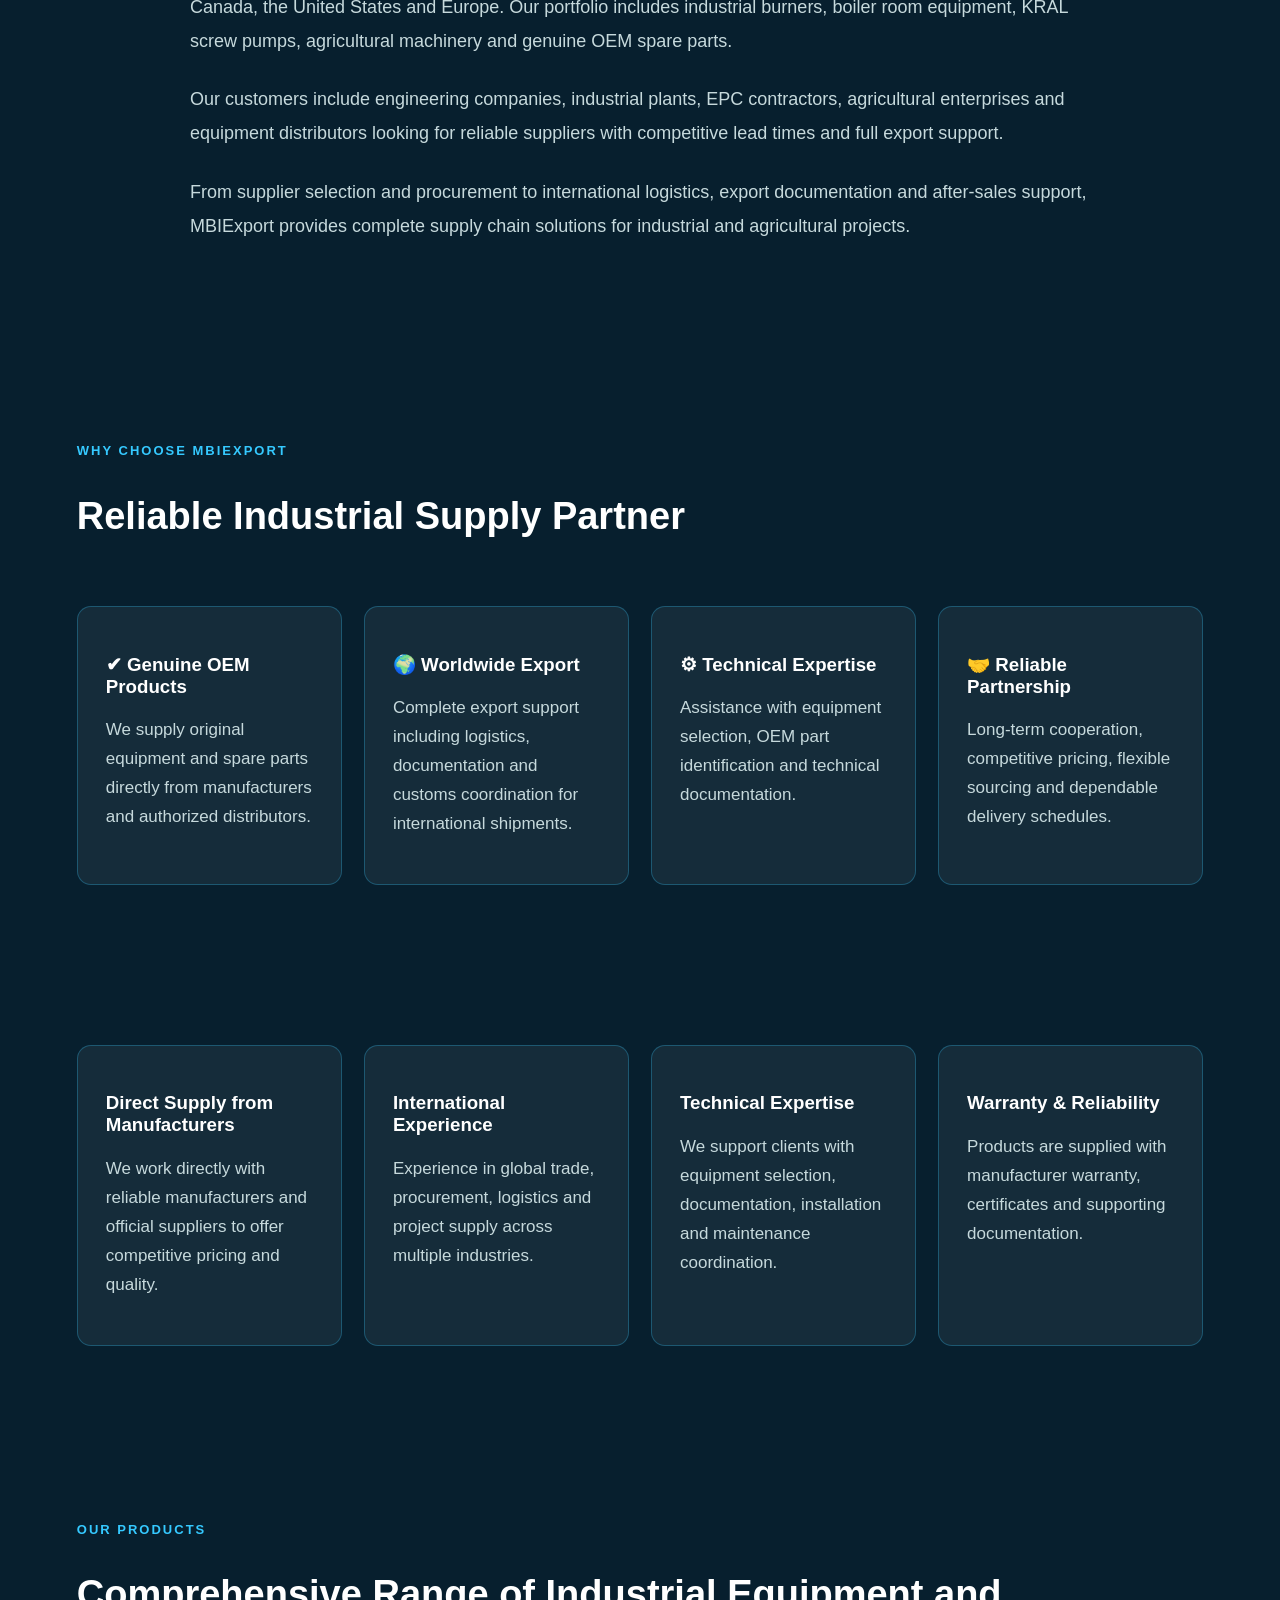
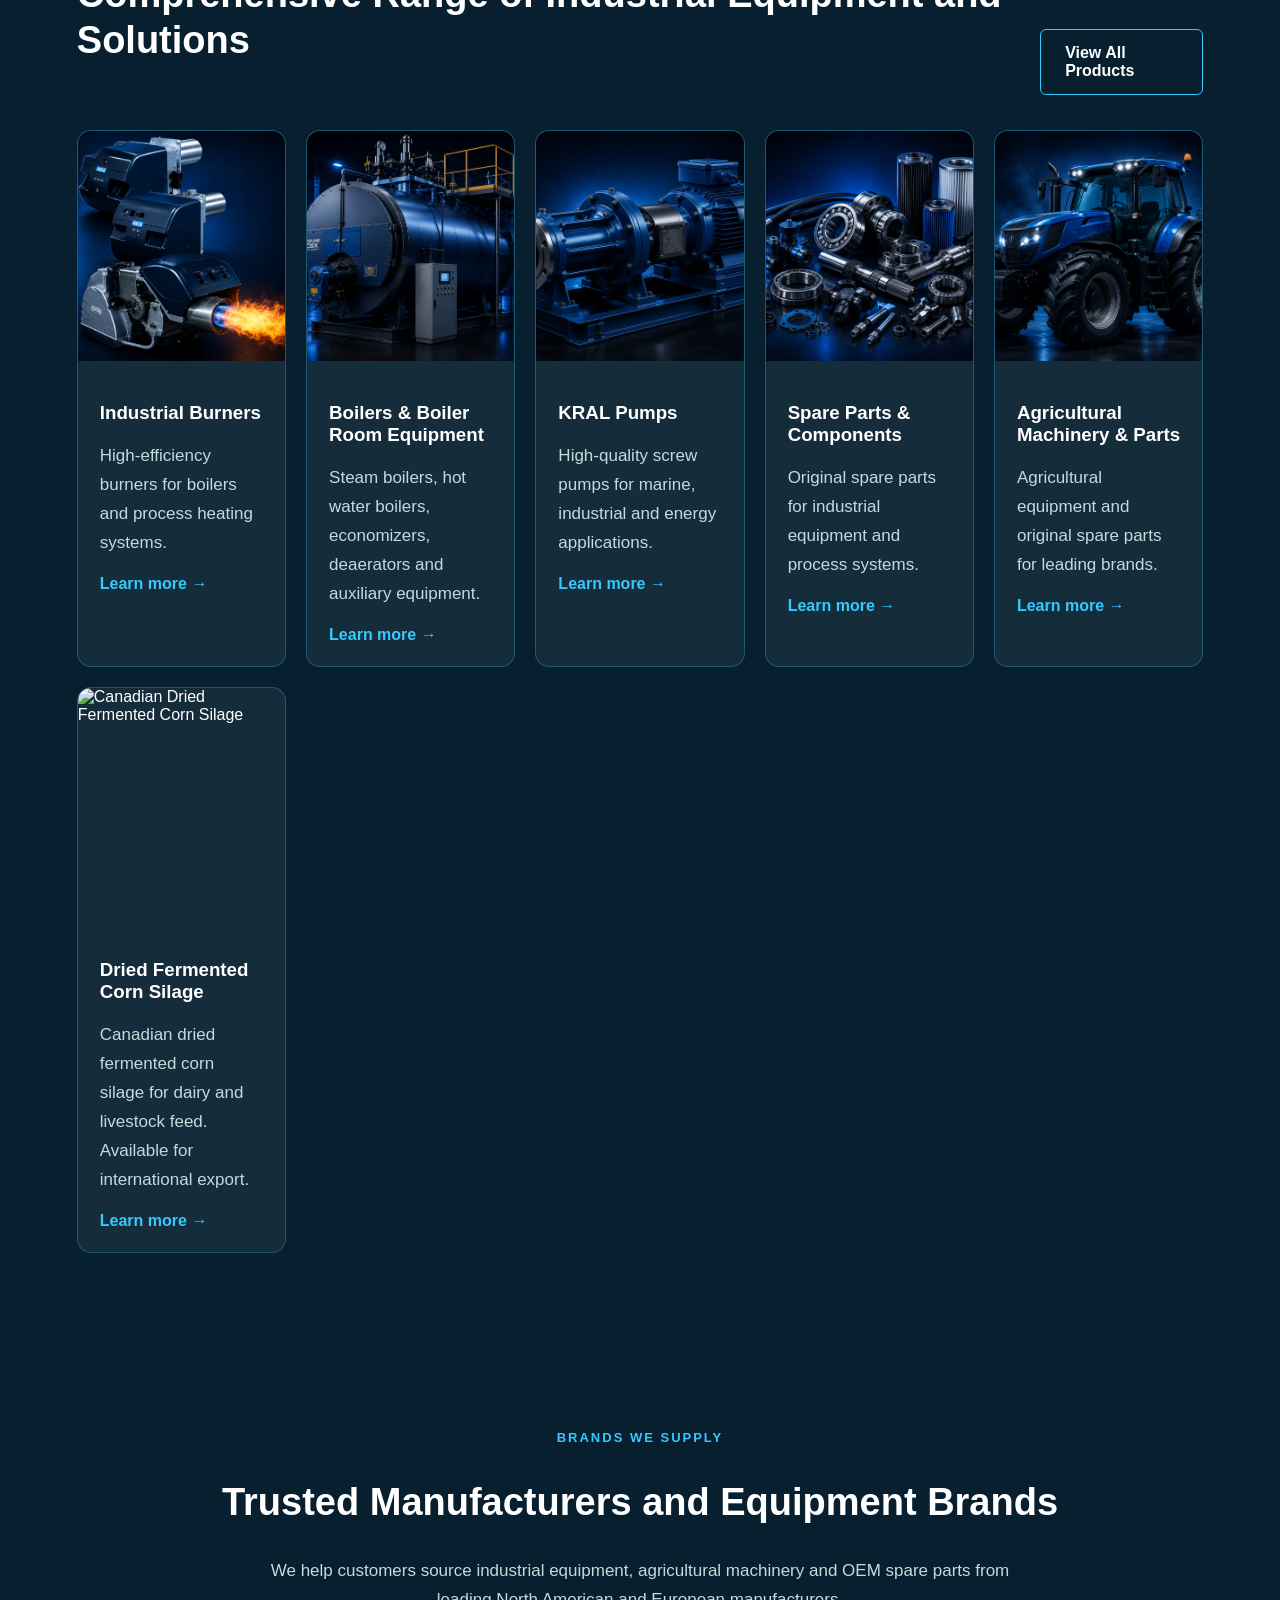
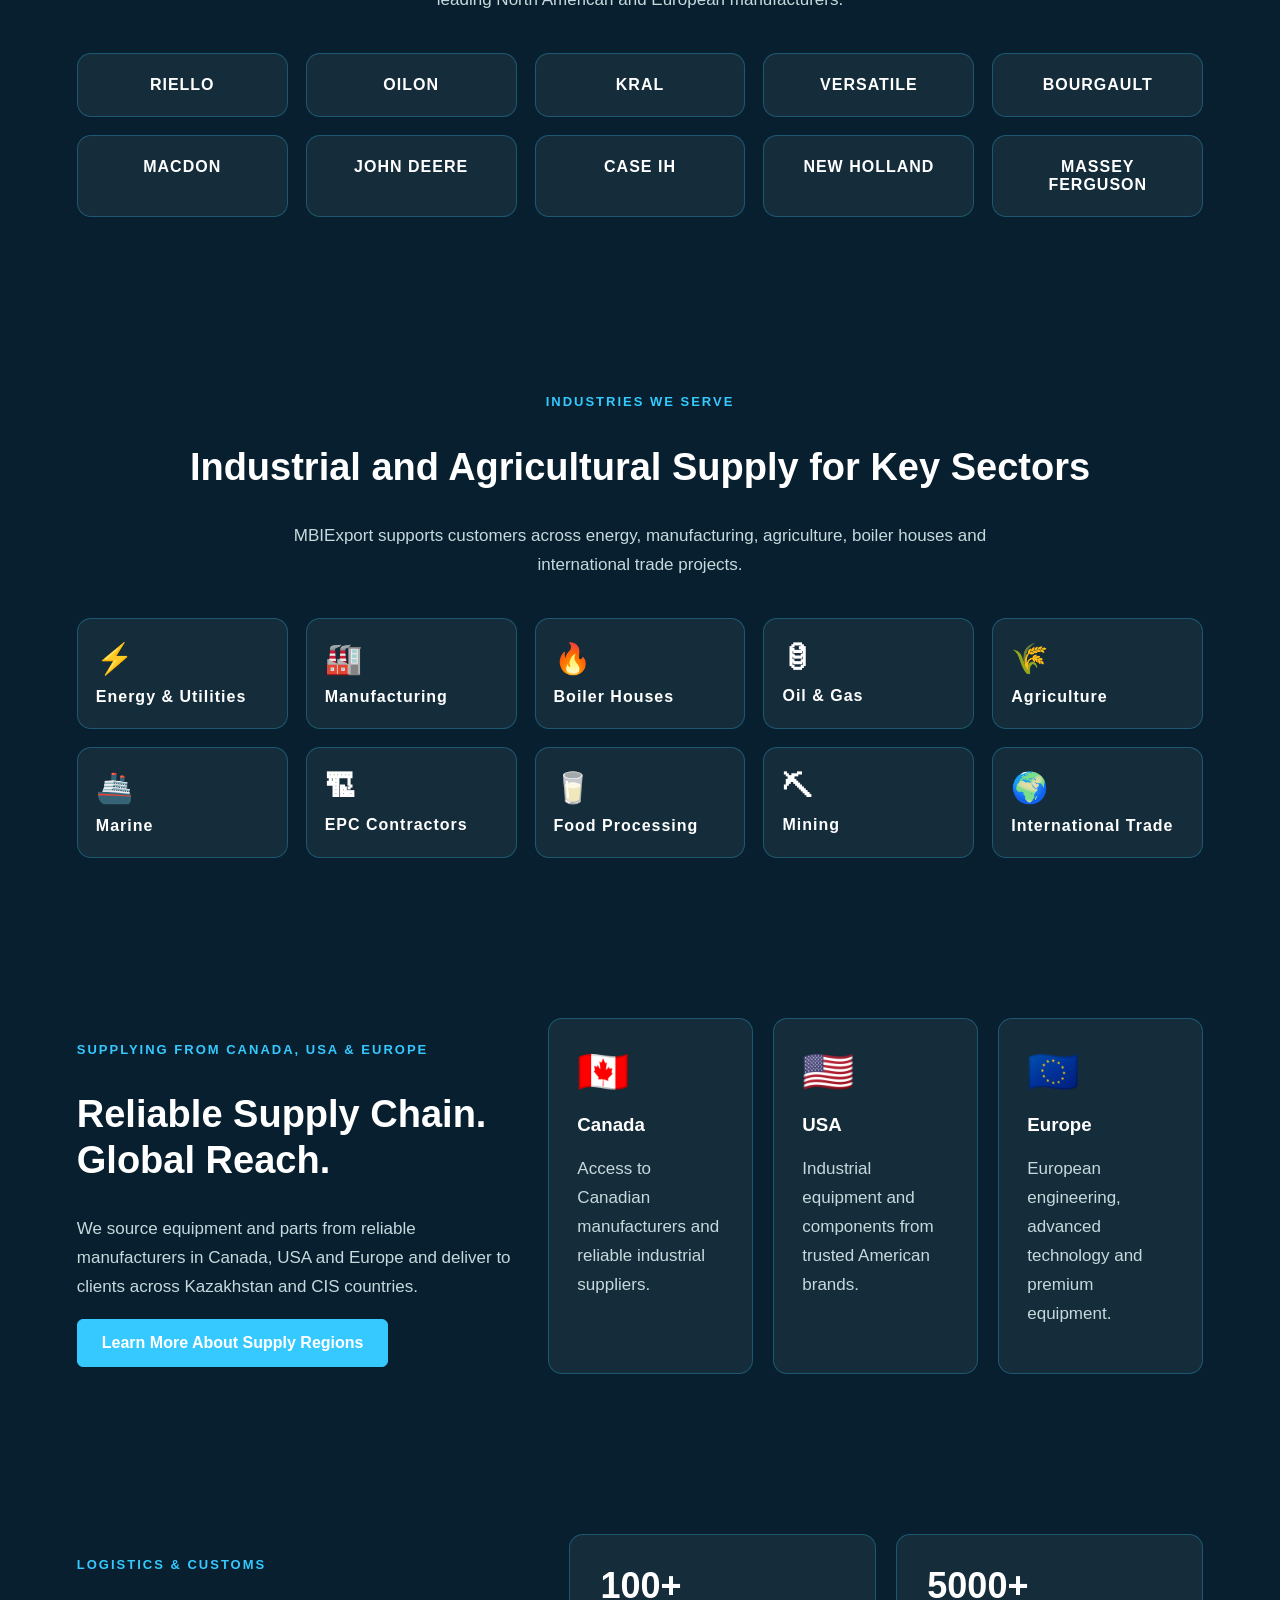
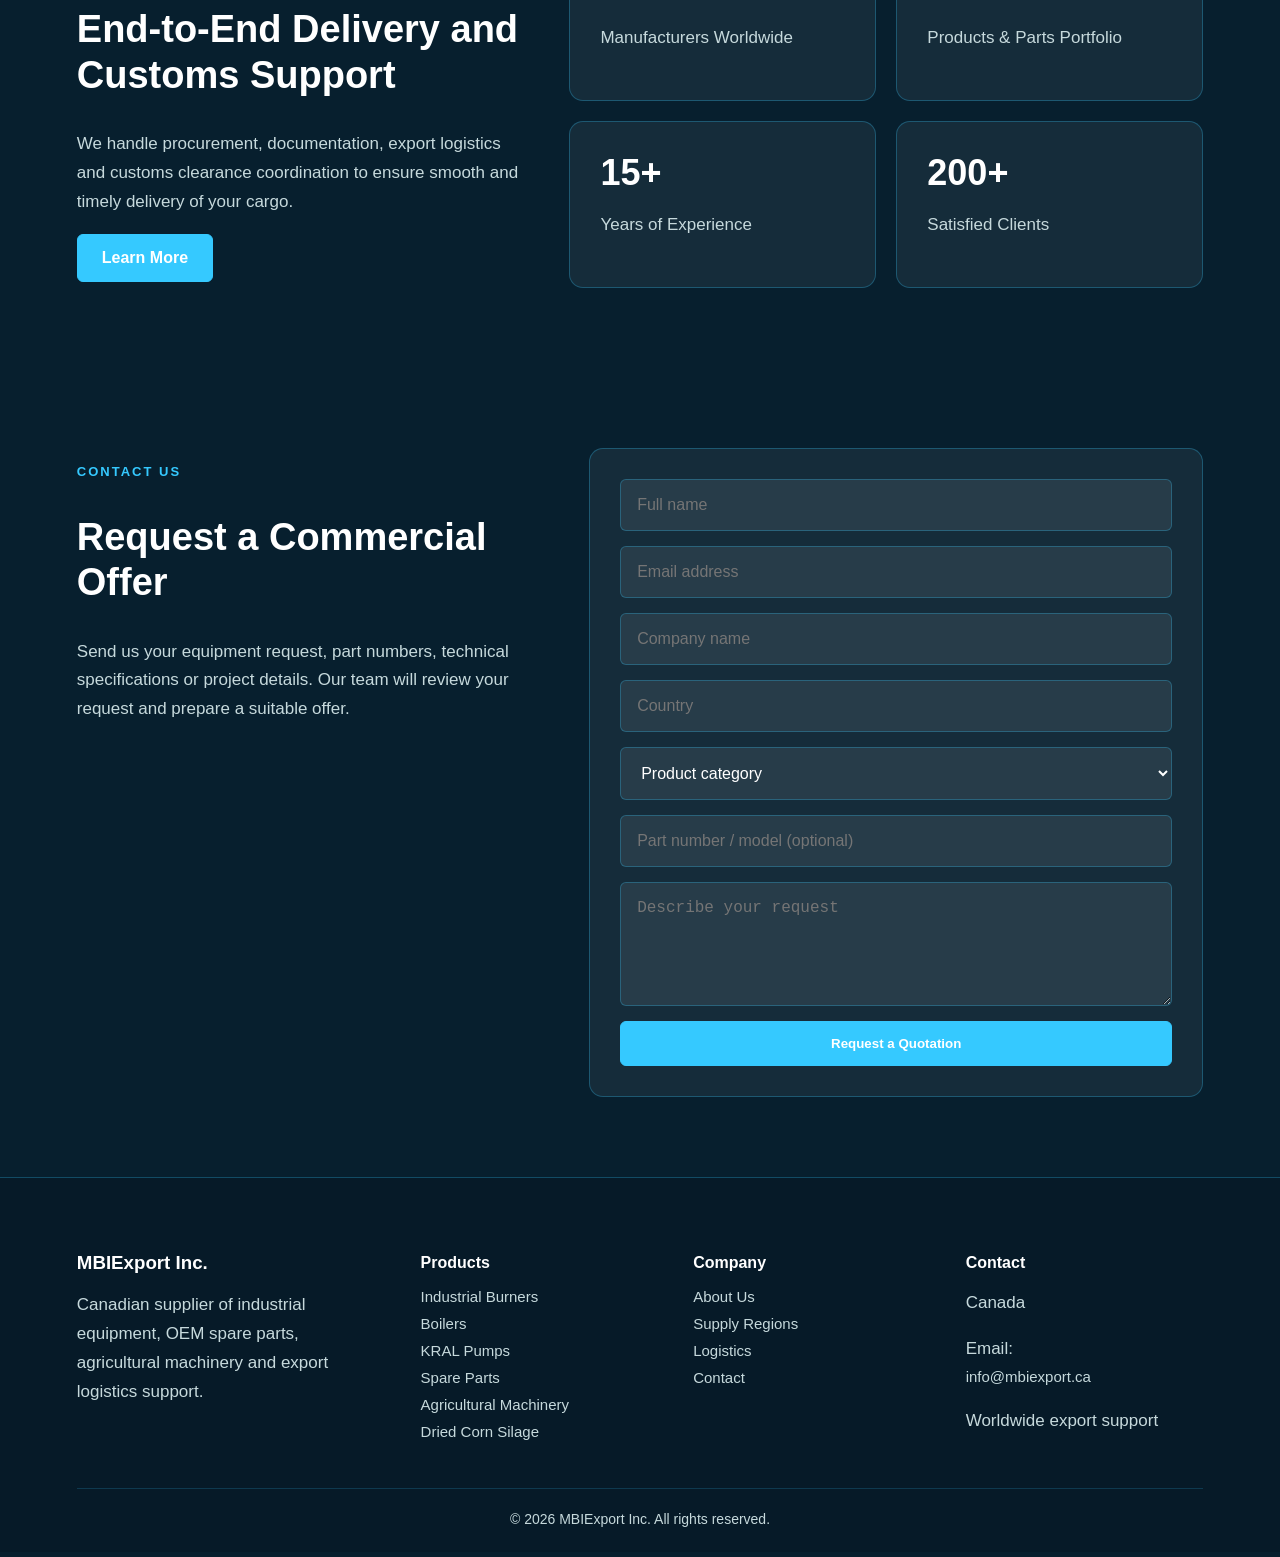
==== commit 4675c69e: "Update index.html" ====
--- a/index.html
+++ b/index.html
@@ -682,6 +682,14 @@
         <a href="agriculture.html">Learn more →</a>
       </div>
     </div>
+    <div class="product-card">
+  <img src="corn-silage.png" alt="Canadian Dried Fermented Corn Silage">
+  <div>
+    <h3>Dried Fermented Corn Silage</h3>
+    <p>Canadian dried fermented corn silage for dairy and livestock feed. Available for international export.</p>
+    <a href="corn-silage.html">Learn more →</a>
+  </div>
+</div>
   </div>
 </section>
 
@@ -810,6 +818,7 @@
       <option>KRAL Pumps</option>
       <option>Spare Parts & Components</option>
       <option>Agricultural Machinery & Parts</option>
+      <option>Dried Fermented Corn Silage</option>
       <option>Other</option>
     </select>
     <input type="text" name="part_number" placeholder="Part number / model (optional)">
@@ -836,6 +845,7 @@
       <a href="kral-pumps.html">KRAL Pumps</a>
       <a href="spare-parts.html">Spare Parts</a>
       <a href="agriculture.html">Agricultural Machinery</a>
+      <a href="corn-silage.html">Dried Corn Silage</a>
     </div>
 
     <div>
